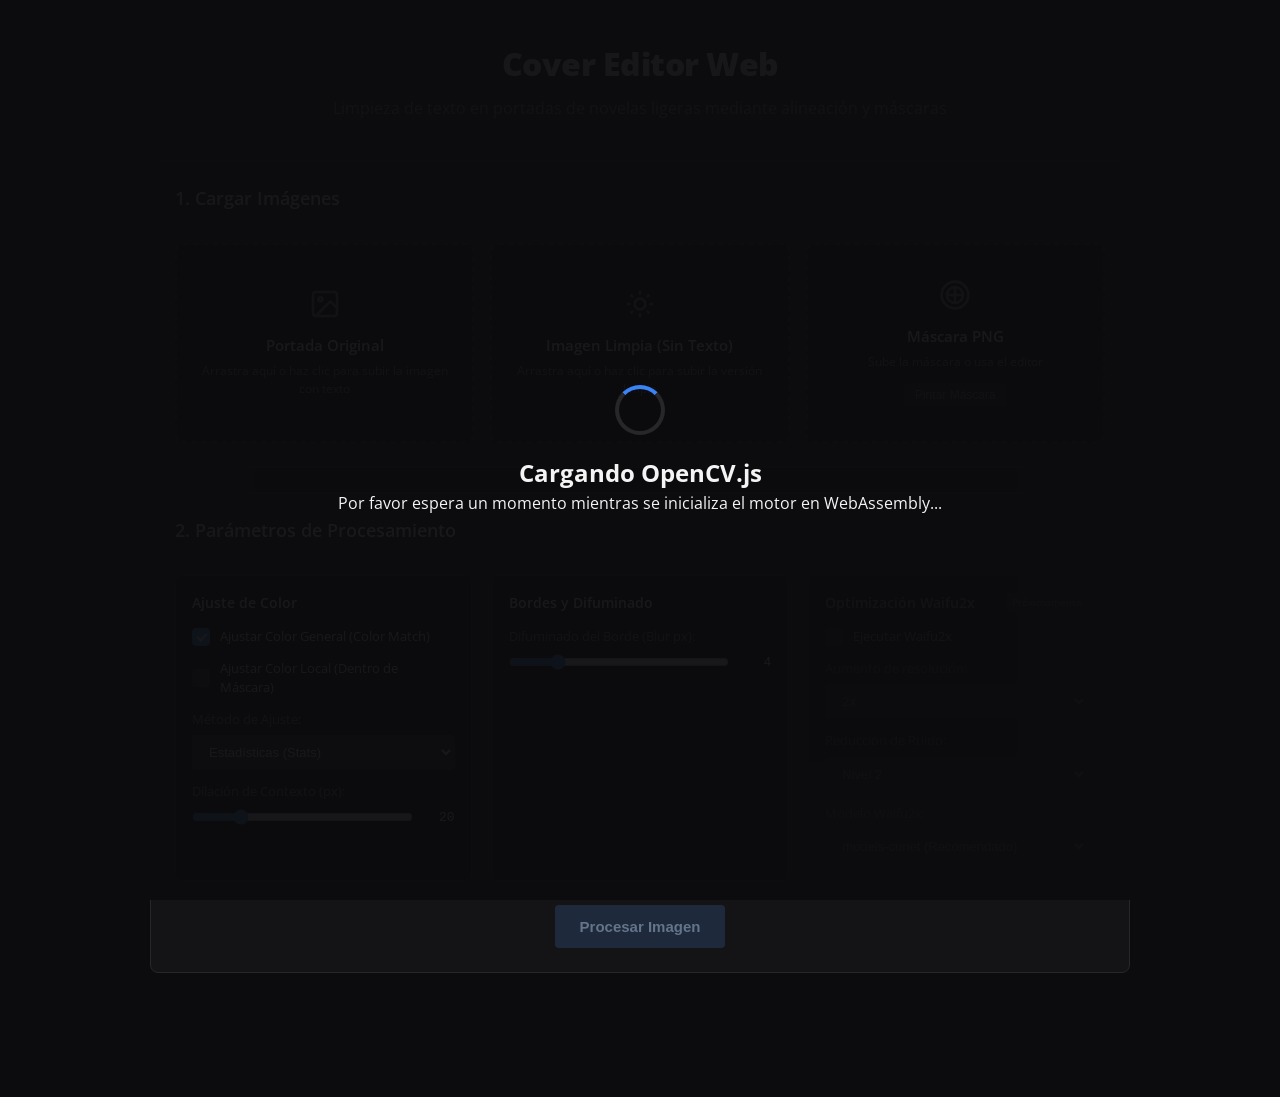
==== public/index.html @ e2304448 "Se mueven archivos de la web a /public y se actualizan ambas documentaciones aclarando cual se usa p" ====
<!doctype html>
<html lang="es">
  <head>
    <meta charset="UTF-8" />
    <meta name="viewport" content="width=device-width, initial-scale=1.0" />
    <title>Cover Editor - Limpiador de Portadas</title>
    <link rel="preconnect" href="https://fonts.googleapis.com" />
    <link rel="preconnect" href="https://fonts.gstatic.com" crossorigin />
    <link
      href="https://fonts.googleapis.com/css2?family=Open+Sans:wght@300;400;500;600;700;800&display=swap"
      rel="stylesheet"
    />
    <link rel="stylesheet" href="style.css" />
  </head>
  <body>
    <!-- Pantalla de Carga de OpenCV.js -->
    <div id="loading-overlay" class="overlay">
      <div class="loader-content">
        <div class="spinner"></div>
        <h2>Cargando OpenCV.js</h2>
        <p>
          Por favor espera un momento mientras se inicializa el motor en
          WebAssembly...
        </p>
      </div>
    </div>

    <!-- Contenedor Principal -->
    <div class="main-container">
      <header>
        <h1>Cover Editor Web</h1>
        <p class="subtitle">
          Limpieza de texto en portadas de novelas ligeras mediante alineación y
          máscaras
        </p>
      </header>

      <!-- Sección de Entrada: Archivos -->
      <section class="section card">
        <h2 class="section-title">1. Cargar Imágenes</h2>
        <div class="dropzones-container">
          <!-- Dropzone Cover Original -->
          <div class="dropzone" id="dz-cover">
            <input
              type="file"
              id="input-cover"
              accept="image/*"
              class="file-input"
            />
            <div class="dz-message">
              <span class="icon">
                <svg class="svg-icon">
                  <use href="/icons.svg#icon-cover"></use>
                </svg>
              </span>
              <h3>Portada Original</h3>
              <p>Arrastra aquí o haz clic para subir la imagen con texto</p>
            </div>
            <div class="dz-preview" id="preview-cover"></div>
            <button
              type="button"
              class="btn-remove-file"
              title="Eliminar imagen"
              style="display: none"
            >
              <svg class="svg-icon-sm">
                <use href="/icons.svg#icon-trash"></use>
              </svg>
            </button>
          </div>

          <!-- Dropzone Imagen Limpia -->
          <div class="dropzone" id="dz-clean">
            <input
              type="file"
              id="input-clean"
              accept="image/*"
              class="file-input"
            />
            <div class="dz-message">
              <span class="icon">
                <svg class="svg-icon">
                  <use href="/icons.svg#icon-clean"></use>
                </svg>
              </span>
              <h3>Imagen Limpia (Sin Texto)</h3>
              <p>Arrastra aquí o haz clic para subir la versión limpia</p>
            </div>
            <div class="dz-preview" id="preview-clean"></div>
            <button
              type="button"
              class="btn-remove-file"
              title="Eliminar imagen"
              style="display: none"
            >
              <svg class="svg-icon-sm">
                <use href="/icons.svg#icon-trash"></use>
              </svg>
            </button>
          </div>

          <!-- Dropzone Máscara -->
          <div class="dropzone" id="dz-mask">
            <input
              type="file"
              id="input-mask"
              accept="image/*"
              class="file-input"
            />
            <div class="dz-message">
              <span class="icon">
                <svg class="svg-icon">
                  <use href="/icons.svg#icon-mask"></use>
                </svg>
              </span>
              <h3>Máscara PNG</h3>
              <p>Sube la máscara o usa el editor</p>
              <button
                type="button"
                id="btn-paint-mask"
                class="btn btn-secondary btn-sm"
                disabled
              >
                Pintar Máscara
              </button>
            </div>
            <div class="dz-preview" id="preview-mask"></div>
            <button
              type="button"
              class="btn-edit-mask"
              id="btn-edit-mask"
              title="Editar máscara"
              style="display: none"
            >
              <svg class="svg-icon-sm">
                <use href="/icons.svg#icon-brush"></use>
              </svg>
            </button>
            <button
              type="button"
              class="btn-remove-file"
              title="Eliminar máscara"
              style="display: none"
            >
              <svg class="svg-icon-sm">
                <use href="/icons.svg#icon-trash"></use>
              </svg>
            </button>
          </div>
        </div>
      </section>

      <!-- Sección de Parámetros -->
      <section class="section card">
        <h2 class="section-title">2. Parámetros de Procesamiento</h2>
        <div class="parameters-grid">
          <!-- Ajuste de Color -->
          <div class="param-group">
            <h3>Ajuste de Color</h3>
            <div class="control-row">
              <label class="checkbox-container">
                <input type="checkbox" id="param-color-match" checked />
                <span class="checkmark"></span>
                Ajustar Color General (Color Match)
              </label>
            </div>
            <div class="control-row">
              <label class="checkbox-container">
                <input type="checkbox" id="param-color-local" />
                <span class="checkmark"></span>
                Ajustar Color Local (Dentro de Máscara)
              </label>
            </div>
            <div class="control-row">
              <label for="param-method">Método de Ajuste:</label>
              <select id="param-method">
                <option value="stats" selected>Estadísticas (Stats)</option>
                <option value="reinhard">Reinhard (Espacio Lab)</option>
                <option value="lut">LUT (Histogram Matching)</option>
              </select>
            </div>
            <div class="control-row">
              <label for="param-dilate">Dilación de Contexto (px):</label>
              <div class="slider-val-container">
                <input
                  type="range"
                  id="param-dilate"
                  min="0"
                  max="100"
                  value="20"
                />
                <span class="slider-value" id="val-dilate">20</span>
              </div>
            </div>
          </div>

          <!-- Fusión y Difuminado -->
          <div class="param-group">
            <h3>Bordes y Difuminado</h3>
            <div class="control-row">
              <label for="param-blur">Difuminado del Borde (Blur px):</label>
              <div class="slider-val-container">
                <input
                  type="range"
                  id="param-blur"
                  min="0"
                  max="20"
                  step="0.5"
                  value="4"
                />
                <span class="slider-value" id="val-blur">4</span>
              </div>
            </div>
          </div>

          <!-- Waifu2x (Deshabilitado) -->
          <div class="param-group disabled-group">
            <div class="group-header">
              <h3>Optimización Waifu2x</h3>
              <span class="badge">Próximamente</span>
            </div>
            <div class="control-row">
              <label class="checkbox-container disabled">
                <input type="checkbox" id="param-waifu2x" disabled />
                <span class="checkmark"></span>
                Ejecutar Waifu2x
              </label>
            </div>
            <div class="control-row">
              <label for="param-waifu2x-scale" class="disabled"
                >Aumento de resolución:</label
              >
              <select id="param-waifu2x-scale" disabled>
                <option value="none">Ninguno</option>
                <option value="2x" selected>2x</option>
                <option value="4x">4x</option>
              </select>
            </div>
            <div class="control-row">
              <label for="param-waifu2x-noise" class="disabled"
                >Reducción de Ruido:</label
              >
              <select id="param-waifu2x-noise" disabled>
                <option value="none">Ninguno</option>
                <option value="1">Nivel 1</option>
                <option value="2" selected>Nivel 2</option>
                <option value="3">Nivel 3</option>
              </select>
            </div>
            <div class="control-row">
              <label for="param-waifu2x-model" class="disabled"
                >Modelo Waifu2x:</label
              >
              <select id="param-waifu2x-model" disabled>
                <option value="cunet" selected>
                  models-cunet (Recomendado)
                </option>
                <option value="upconv">models-upconv_7_anime</option>
              </select>
            </div>
          </div>
        </div>

        <!-- Consola de Progreso / Mensajes -->
        <div
          id="console-output"
          class="console-box"
          style="display: none"
        ></div>

        <!-- Botón Procesar -->
        <div class="action-container">
          <button
            type="button"
            id="btn-process"
            class="btn btn-primary btn-large"
            disabled
          >
            Procesar Imagen
          </button>
        </div>
      </section>

      <!-- Sección del Resultado -->
      <section class="section card" id="section-result" style="display: none">
        <h2 class="section-title">3. Comparación y Descarga</h2>

        <div class="result-actions">
          <button
            type="button"
            id="btn-reset-view"
            class="btn btn-secondary btn-sm"
          >
            <svg class="svg-icon-sm" style="margin-right: 4px">
              <use href="/icons.svg#icon-reset"></use>
            </svg>
            Restablecer Vista
          </button>
          <a
            id="btn-download"
            class="btn btn-success"
            download="portada_limpia.jpg"
          >
            <svg class="svg-icon-sm" style="margin-right: 6px">
              <use href="/icons.svg#icon-download"></use>
            </svg>
            Descargar Resultado
          </a>
        </div>

        <div class="viewer-instructions">
          <span
            ><svg
              class="svg-icon-sm"
              style="margin-right: 4px; vertical-align: middle"
            >
              <use href="/icons.svg#icon-info"></use>
            </svg>
            Usa la rueda del mouse para hacer <strong>Zoom</strong> y arrastra
            con el clic izquierdo para mover la imagen. Arrastra la barra
            central para comparar.</span
          >
        </div>

        <!-- Contenedor del visor deslizante con zoom -->
        <div class="compare-viewer-outer">
          <div class="compare-viewer" id="compare-viewer">
            <div class="viewer-pan-zoom" id="viewer-pan-zoom">
              <!-- Imagen Original (Base) -->
              <img id="img-result-before" src="" alt="Original" />
              <!-- Imagen Limpia (Capa Superior Deslizable) -->
              <img id="img-result-after" src="" alt="Resultado" />
            </div>
            <!-- Barra de deslizamiento central (Estática) -->
            <div class="compare-handle" id="compare-handle">
              <div class="handle-line"></div>
              <div class="handle-button">↔</div>
            </div>
          </div>
        </div>
      </section>
    </div>

    <!-- MODAL: Editor de Máscara -->
    <div id="mask-modal" class="modal">
      <div class="modal-content">
        <div class="modal-header">
          <h2>Dibujar Máscara de Limpieza</h2>
          <span class="close-modal" id="modal-close">&times;</span>
        </div>
        <div class="modal-body">
          <p class="modal-tip">
            Pinta con color blanco sólido sobre las letras o áreas que deseas
            eliminar. El resto del arte original se conservará intacto.
          </p>

          <!-- Controles del editor -->
          <div class="editor-controls">
            <div class="control-row tools-row">
              <button
                type="button"
                id="editor-tool-brush"
                class="btn btn-primary btn-sm active"
              >
                <svg class="svg-icon-sm" style="margin-right: 4px">
                  <use href="/icons.svg#icon-brush"></use>
                </svg>
                Pincel
              </button>
              <button
                type="button"
                id="editor-tool-eraser"
                class="btn btn-secondary btn-sm"
              >
                <svg class="svg-icon-sm" style="margin-right: 4px">
                  <use href="/icons.svg#icon-eraser"></use>
                </svg>
                Borrador
              </button>
              <button
                type="button"
                id="editor-tool-pan"
                class="btn btn-secondary btn-sm"
              >
                <svg class="svg-icon-sm" style="margin-right: 4px">
                  <use href="/icons.svg#icon-pan"></use>
                </svg>
                Mover
              </button>
              <button
                type="button"
                id="editor-clear"
                class="btn btn-danger btn-sm"
              >
                <svg class="svg-icon-sm" style="margin-right: 4px">
                  <use href="/icons.svg#icon-trash"></use>
                </svg>
                Limpiar Todo
              </button>
            </div>

            <div class="control-row settings-row">
              <div class="slider-group">
                <label for="editor-brush-size">Tamaño: </label>
                <input
                  type="range"
                  id="editor-brush-size"
                  min="2"
                  max="100"
                  value="20"
                />
                <span id="editor-val-brush-size">20</span
                ><span class="unit">px</span>
                <div class="brush-preview-container">
                  <div class="brush-preview-circle" id="brush-preview"></div>
                </div>
              </div>

              <div class="slider-group">
                <label for="editor-opacity">Opacidad: </label>
                <input
                  type="range"
                  id="editor-opacity"
                  min="0.1"
                  max="1.0"
                  step="0.1"
                  value="0.7"
                />
                <span id="editor-val-opacity">0.7</span>
              </div>
            </div>
          </div>

          <!-- Canvas del editor -->
          <div class="editor-canvas-container">
            <div class="canvas-wrapper">
              <!-- Canvas base que dibuja la imagen de fondo original -->
              <canvas id="editor-bg-canvas"></canvas>
              <!-- Canvas superior donde se pinta la máscara -->
              <canvas id="editor-paint-canvas"></canvas>
            </div>
          </div>
        </div>
        <div class="modal-footer">
          <button type="button" id="editor-cancel" class="btn btn-secondary">
            Cancelar
          </button>
          <button type="button" id="editor-save" class="btn btn-success">
            Guardar Máscara
          </button>
        </div>
      </div>
    </div>

    <!-- MODAL: Confirmación Personalizada -->
    <div id="confirm-modal" class="modal">
      <div class="modal-content confirm-modal-content">
        <div class="modal-header">
          <h2>¿Confirmar Acción?</h2>
        </div>
        <div class="modal-body" style="align-items: flex-start">
          <p id="confirm-modal-text">
            ¿Seguro que deseas borrar toda la máscara pintada?
          </p>
        </div>
        <div class="modal-footer">
          <button type="button" id="confirm-cancel" class="btn btn-secondary">
            Cancelar
          </button>
          <button type="button" id="confirm-accept" class="btn btn-danger">
            Borrar Todo
          </button>
        </div>
      </div>
    </div>

    <!-- OpenCV.js asíncrono -->
    <script
      async
      src="https://docs.opencv.org/4.x/opencv.js"
      onload="onOpenCvReady()"
      onerror="onOpenCvError()"
    ></script>
    <script src="app.js"></script>
  </body>
</html>
---- public/style.css ----
:root {
  --bg-color: #0c0c0e;
  --bg-darker: #09090b;
  --bg-hover: #121214;
  --card-bg: #141417;
  --border-color: #27272a;
  --text-color: #f4f4f5;
  --text-muted: #8b8b93;
  --primary-color: #3b82f6;
  --primary-hover: #2563eb;
  --secondary-color: #27272a;
  --secondary-hover: #3f3f46;
  --success-color: #15803d;
  --success-hover: #166534;
  --danger-color: #b91c1c;
  --danger-hover: #991b1b;

  --white: #ffffff;
  --black: #000000;
  --disabled-bg: #1e293b;
  --disabled-text: #64748b;
  --console-color: #10b981;
  --primary-light: rgba(59, 130, 246, 0.05);
}

* {
  box-sizing: border-box;
  margin: 0;
  padding: 0;
}

body {
  background-color: var(--bg-color);
  color: var(--text-color);
  font-family: "Open Sans", sans-serif;
  line-height: 1.5;
  padding-bottom: 60px;
}

/* Contenedor Principal (Centrado en PC, sin media queries ni clamp) */
.main-container {
  width: 1000px;
  margin: 0 auto;
  padding: 40px 10px;
}

header {
  text-align: center;
  margin-bottom: 40px;
}

header h1 {
  font-size: 32px;
  font-weight: 800;
  letter-spacing: -0.5px;
  margin-bottom: 8px;
}

.subtitle {
  color: var(--text-muted);
  font-size: 16px;
}

/* Tarjetas y Secciones */
.card {
  background-color: var(--card-bg);
  border: 1px solid var(--border-color);
  border-radius: 8px;
  padding: 24px;
  margin-bottom: 24px;
}

.section-title {
  font-size: 18px;
  font-weight: 600;
  margin-bottom: 20px;
  border-bottom: 1px solid var(--border-color);
  padding-bottom: 10px;
}

/* Dropzones de carga */
.dropzones-container {
  display: flex;
  gap: 16px;
}

.dropzone {
  flex: 1;
  height: 200px;
  border: 2px dashed var(--border-color);
  border-radius: 8px;
  position: relative;
  cursor: pointer;
  display: flex;
  flex-direction: column;
  align-items: center;
  justify-content: center;
  transition:
    border-color 0.2s,
    background-color 0.2s;
  background-color: var(--bg-darker);
  overflow: hidden;
}

.dropzone:hover {
  border-color: var(--primary-color);
  background-color: var(--bg-hover);
}

.dropzone.dragover {
  border-color: var(--primary-color);
  background-color: var(--primary-light);
}

.file-input {
  display: none;
}

.btn-remove-file {
  position: absolute;
  top: 8px;
  right: 8px;
  z-index: 10;
  background-color: var(--danger-color);
  border: none;
  border-radius: 4px;
  width: 28px;
  height: 28px;
  display: flex;
  align-items: center;
  justify-content: center;
  cursor: pointer;
  color: var(--white);
  transition:
    background-color 0.2s,
    transform 0.1s;
  box-shadow: 0 2px 6px rgba(0, 0, 0, 0.5);
}

.btn-remove-file:hover {
  background-color: var(--danger-hover);
  transform: scale(1.05);
}

.btn-remove-file:active {
  transform: scale(0.95);
}

.btn-edit-mask {
  position: absolute;
  top: 8px;
  right: 44px;
  z-index: 10;
  background-color: var(--primary-color);
  border: none;
  border-radius: 4px;
  width: 28px;
  height: 28px;
  display: flex;
  align-items: center;
  justify-content: center;
  cursor: pointer;
  color: var(--white);
  transition:
    background-color 0.2s,
    transform 0.1s;
  box-shadow: 0 2px 6px rgba(0, 0, 0, 0.5);
}

.btn-edit-mask:hover {
  background-color: var(--primary-hover);
  transform: scale(1.05);
}

.btn-edit-mask:active {
  transform: scale(0.95);
}

.svg-icon {
  width: 32px;
  height: 32px;
  display: inline-block;
  stroke: currentColor;
  fill: none;
}

.svg-icon-sm {
  width: 14px;
  height: 14px;
  display: inline-block;
  stroke: currentColor;
  fill: none;
  vertical-align: middle;
}

.dz-message {
  text-align: center;
  padding: 20px;
  pointer-events: none;
  z-index: 1;
}

.dz-message .icon {
  display: block;
  margin-bottom: 8px;
  color: var(--text-muted);
}

.dz-message h3 {
  font-size: 15px;
  font-weight: 600;
  margin-bottom: 6px;
}

.dz-message p {
  font-size: 12px;
  color: var(--text-muted);
}

.dz-message button {
  pointer-events: auto;
  margin-top: 12px;
}

.dz-preview {
  position: absolute;
  top: 0;
  left: 0;
  width: 100%;
  height: 100%;
  display: none;
  background-color: var(--black);
  z-index: 3;
}

.dz-preview img {
  width: 100%;
  height: 100%;
  object-fit: contain;
}

/* Parámetros */
.parameters-grid {
  display: flex;
  gap: 20px;
}

.param-group {
  flex: 1;
  border: 1px solid var(--border-color);
  border-radius: 6px;
  padding: 16px;
  background-color: var(--bg-darker);
}

.param-group h3 {
  font-size: 14px;
  font-weight: 600;
  margin-bottom: 14px;
  color: var(--text-color);
}

.param-group.disabled-group {
  opacity: 0.5;
}

.group-header {
  display: flex;
  justify-content: space-between;
  align-items: center;
  margin-bottom: 14px;
}

.group-header h3 {
  margin-bottom: 0;
}

.badge {
  background-color: var(--secondary-color);
  color: var(--text-muted);
  font-size: 10px;
  padding: 2px 6px;
  border-radius: 4px;
  font-weight: 500;
}

.control-row {
  margin-bottom: 12px;
}

.control-row:last-child {
  margin-bottom: 0;
}

.control-row label {
  display: block;
  font-size: 13px;
  margin-bottom: 6px;
  color: var(--text-muted);
}

.control-row label.disabled {
  cursor: not-allowed;
}

.control-row select,
.control-row input[type="text"] {
  width: 100%;
  background-color: var(--secondary-color);
  border: 1px solid var(--border-color);
  color: var(--text-color);
  padding: 8px 12px;
  border-radius: 4px;
  font-size: 13px;
  outline: none;
}

.control-row select:focus,
.control-row input[type="text"]:focus {
  border-color: var(--primary-color);
}

.slider-val-container {
  display: flex;
  align-items: center;
  gap: 12px;
}

.slider-val-container input[type="range"] {
  flex: 1;
  accent-color: var(--primary-color);
}

.slider-value {
  font-family: monospace;
  font-size: 13px;
  width: 30px;
  text-align: right;
}

/* Checkbox Personalizado */
.checkbox-container {
  display: flex;
  align-items: center;
  position: relative;
  padding-left: 28px;
  cursor: pointer;
  font-size: 13px;
  user-select: none;
  color: var(--text-color) !important;
}

.checkbox-container input {
  position: absolute;
  opacity: 0;
  cursor: pointer;
  height: 0;
  width: 0;
}

.checkmark {
  position: absolute;
  top: 50%;
  transform: translateY(-50%);
  left: 0;
  height: 18px;
  width: 18px;
  background-color: var(--secondary-color);
  border: 1px solid var(--border-color);
  border-radius: 4px;
}

.checkbox-container:hover input ~ .checkmark {
  background-color: var(--secondary-hover);
}

.checkbox-container input:checked ~ .checkmark {
  background-color: var(--primary-color);
  border-color: var(--primary-color);
}

.checkmark:after {
  content: "";
  position: absolute;
  display: none;
}

.checkbox-container input:checked ~ .checkmark:after {
  display: block;
}

.checkbox-container .checkmark:after {
  left: 6px;
  top: 2px;
  width: 4px;
  height: 8px;
  border: solid var(--white);
  border-width: 0 2px 2px 0;
  transform: rotate(45deg);
}

.checkbox-container.disabled {
  cursor: not-allowed;
}

/* Botones */
.btn {
  display: inline-flex;
  align-items: center;
  justify-content: center;
  padding: 8px 16px;
  font-size: 13px;
  font-weight: 500;
  border-radius: 4px;
  border: 1px solid transparent;
  cursor: pointer;
  text-decoration: none;
  transition: background-color 0.2s;
}

.btn-sm {
  padding: 4px 10px;
  font-size: 12px;
}

.btn-large {
  padding: 12px 24px;
  font-size: 15px;
  font-weight: 600;
}

.btn-primary {
  background-color: var(--primary-color);
  color: var(--white);
}

.btn-primary:hover:not(:disabled) {
  background-color: var(--primary-hover);
}

.btn-primary:disabled {
  background-color: var(--disabled-bg);
  color: var(--disabled-text);
  cursor: not-allowed;
}

.btn-secondary {
  background-color: var(--secondary-color);
  color: var(--text-color);
  border-color: var(--border-color);
}

.btn-secondary:hover:not(:disabled) {
  background-color: var(--secondary-hover);
}

.btn-secondary:disabled {
  opacity: 0.5;
  cursor: not-allowed;
}

.btn-success {
  background-color: var(--success-color);
  color: var(--white);
}

.btn-success:hover {
  background-color: var(--success-hover);
}

.btn-danger {
  background-color: var(--danger-color);
  color: var(--white);
}

.btn-danger:hover {
  background-color: var(--danger-hover);
}

.action-container {
  text-align: center;
  margin-top: 24px;
}

/* Consola */
.console-box {
  margin-top: 20px;
  background-color: var(--bg-darker);
  border: 1px solid var(--border-color);
  border-radius: 6px;
  padding: 12px;
  font-family: monospace;
  font-size: 12px;
  color: var(--console-color);
  max-height: 150px;
  overflow-y: auto;
  white-space: pre-wrap;
  text-align: left;
}

/* Pantalla de carga y Modales */
.overlay {
  position: fixed;
  top: 0;
  left: 0;
  width: 100vw;
  height: 100vh;
  background-color: rgba(12, 12, 14, 0.95);
  z-index: 1000;
  display: flex;
  align-items: center;
  justify-content: center;
}

.loader-content {
  text-align: center;
}

.spinner {
  width: 50px;
  height: 50px;
  border: 4px solid var(--border-color);
  border-top: 4px solid var(--primary-color);
  border-radius: 50%;
  animation: spin 1s linear infinite;
  margin: 0 auto 20px auto;
}

@keyframes spin {
  0% {
    transform: rotate(0deg);
  }
  100% {
    transform: rotate(360deg);
  }
}

/* Modal del editor */
.modal {
  display: none;
  position: fixed;
  top: 0;
  left: 0;
  width: 100vw;
  height: 100vh;
  background-color: rgba(12, 12, 14, 0.9);
  z-index: 100;
  align-items: center;
  justify-content: center;
}

.modal-content {
  background-color: var(--card-bg);
  border: 1px solid var(--border-color);
  border-radius: 8px;
  width: 900px;
  max-height: 90vh;
  display: flex;
  flex-direction: column;
  box-shadow: 0 20px 25px -5px rgba(0, 0, 0, 0.5);
}

.confirm-modal-content {
  width: 450px;
  max-width: 90%;
  animation: confirmFadeIn 0.2s ease-out;
}

@keyframes confirmFadeIn {
  from {
    opacity: 0;
    transform: scale(0.95);
  }
  to {
    opacity: 1;
    transform: scale(1);
  }
}

.modal-header {
  padding: 16px 24px;
  border-bottom: 1px solid var(--border-color);
  display: flex;
  justify-content: space-between;
  align-items: center;
}

.modal-header h2 {
  font-size: 18px;
  font-weight: 600;
}

.close-modal {
  font-size: 24px;
  color: var(--text-muted);
  cursor: pointer;
}

.close-modal:hover {
  color: var(--text-color);
}

.modal-body {
  padding: 20px;
  overflow-y: auto;
  display: flex;
  flex-direction: column;
  gap: 16px;
  align-items: center;
}

.modal-tip {
  font-size: 13px;
  color: var(--text-muted);
  align-self: flex-start;
}

.editor-controls {
  display: flex;
  flex-direction: column;
  gap: 12px;
  width: 100%;
  background-color: var(--bg-darker);
  padding: 16px;
  border-radius: 6px;
  border: 1px solid var(--border-color);
}

.editor-controls .control-row {
  display: flex;
  align-items: center;
  gap: 12px;
  margin-bottom: 0;
  width: 100%;
}

.editor-controls .tools-row {
  justify-content: flex-start;
}

.editor-controls #editor-clear {
  margin-left: auto;
}

.editor-controls .settings-row {
  justify-content: flex-start;
  gap: 32px;
}

.slider-group {
  display: flex;
  align-items: center;
  gap: 8px;
}

.slider-group label {
  font-size: 13px;
  color: var(--text-muted);
  margin-bottom: 0 !important;
}

.slider-group input[type="range"] {
  width: 140px;
  accent-color: var(--primary-color);
}

#editor-val-opacity,
#editor-val-brush-size {
  display: inline-block;
  font-family: monospace;
  font-size: 13px;
  text-align: right;
  color: var(--text-color);
}

#editor-val-opacity {
  width: 24px;
}

#editor-val-brush-size {
  width: 28px;
}

.slider-group .unit {
  font-size: 12px;
  color: var(--text-muted);
}

.btn-sm.active {
  background-color: var(--primary-color);
  color: var(--white);
  border-color: var(--primary-color);
}

.brush-preview-container {
  width: 50px;
  height: 50px;
  display: flex;
  align-items: center;
  justify-content: center;
  flex-shrink: 0;
  border: 1px solid var(--border-color);
  border-radius: 4px;
  background-color: var(--bg-darker);
}

.brush-preview-circle {
  border-radius: 50%;
  background-color: rgba(255, 255, 255, 0.45);
  border: 1px solid var(--white);
}

.editor-canvas-container {
  width: 100%;
  height: 450px;
  background-color: var(--black);
  border-radius: 6px;
  border: 1px solid var(--border-color);
  overflow: hidden;
  position: relative;
  cursor: crosshair;
}

.canvas-wrapper {
  position: absolute;
  top: 0;
  left: 0;
  transform-origin: 0 0;
}

.canvas-wrapper canvas {
  display: block;
}

#editor-bg-canvas {
  position: relative;
  z-index: 1;
}

#editor-paint-canvas {
  position: absolute;
  top: 0;
  left: 0;
  z-index: 2;
  opacity: 0.55; /* Hace que el trazo blanco pintado sea semitransparente sobre la original */
}

.modal-footer {
  padding: 16px 24px;
  border-top: 1px solid var(--border-color);
  display: flex;
  justify-content: flex-end;
  gap: 12px;
}

/* Visor Deslizante con Zoom */
.result-actions {
  display: flex;
  justify-content: space-between;
  align-items: center;
  margin-bottom: 12px;
}

.viewer-instructions {
  font-size: 12px;
  color: var(--text-muted);
  margin-bottom: 16px;
}

.compare-viewer-outer {
  width: 100%;
  background-color: var(--black);
  border-radius: 8px;
  border: 1px solid var(--border-color);
  overflow: hidden;
}

.compare-viewer {
  position: relative;
  width: 100%;
  height: 550px; /* Altura fija para el visor */
  overflow: hidden;
  cursor: grab;
}

.compare-viewer:active {
  cursor: grabbing;
}

.viewer-pan-zoom {
  position: absolute;
  width: 100%;
  height: 100%;
  transform-origin: 0 0;
}

#img-result-before {
  position: absolute;
  top: 0;
  left: 0;
  width: 100%;
  height: 100%;
  object-fit: contain;
  user-select: none;
  pointer-events: none;
}

#img-result-after {
  position: absolute;
  top: 0;
  left: 0;
  width: 100%;
  height: 100%;
  object-fit: contain;
  user-select: none;
  pointer-events: none;
  clip-path: inset(0 0 0 50%);
}

.compare-handle {
  position: absolute;
  top: 0;
  bottom: 0;
  left: 50%;
  width: 4px;
  background-color: var(--white);
  cursor: ew-resize;
  z-index: 10;
  transform: translateX(-50%);
  box-shadow: 0 0 10px rgba(0, 0, 0, 0.8);
}

.handle-line {
  width: 100%;
  height: 100%;
}

.handle-button {
  position: absolute;
  top: 50%;
  left: 50%;
  transform: translate(-50%, -50%);
  width: 40px;
  height: 40px;
  border-radius: 50%;
  background-color: var(--white);
  color: var(--bg-color);
  display: flex;
  align-items: center;
  justify-content: center;
  font-size: 18px;
  font-weight: bold;
  box-shadow: 0 4px 10px rgba(0, 0, 0, 0.4);
  user-select: none;
  pointer-events: none;
  transition: transform 0.1s;
}

#editor-brush-cursor {
  position: absolute;
  pointer-events: none;
  border: 1px dashed var(--white);
  border-radius: 50%;
  background-color: rgba(255, 255, 255, 0.25);
  box-shadow: 0 0 4px rgba(0, 0, 0, 0.5);
  z-index: 100;
  display: none;
  transform: translate(-50%, -50%);
}
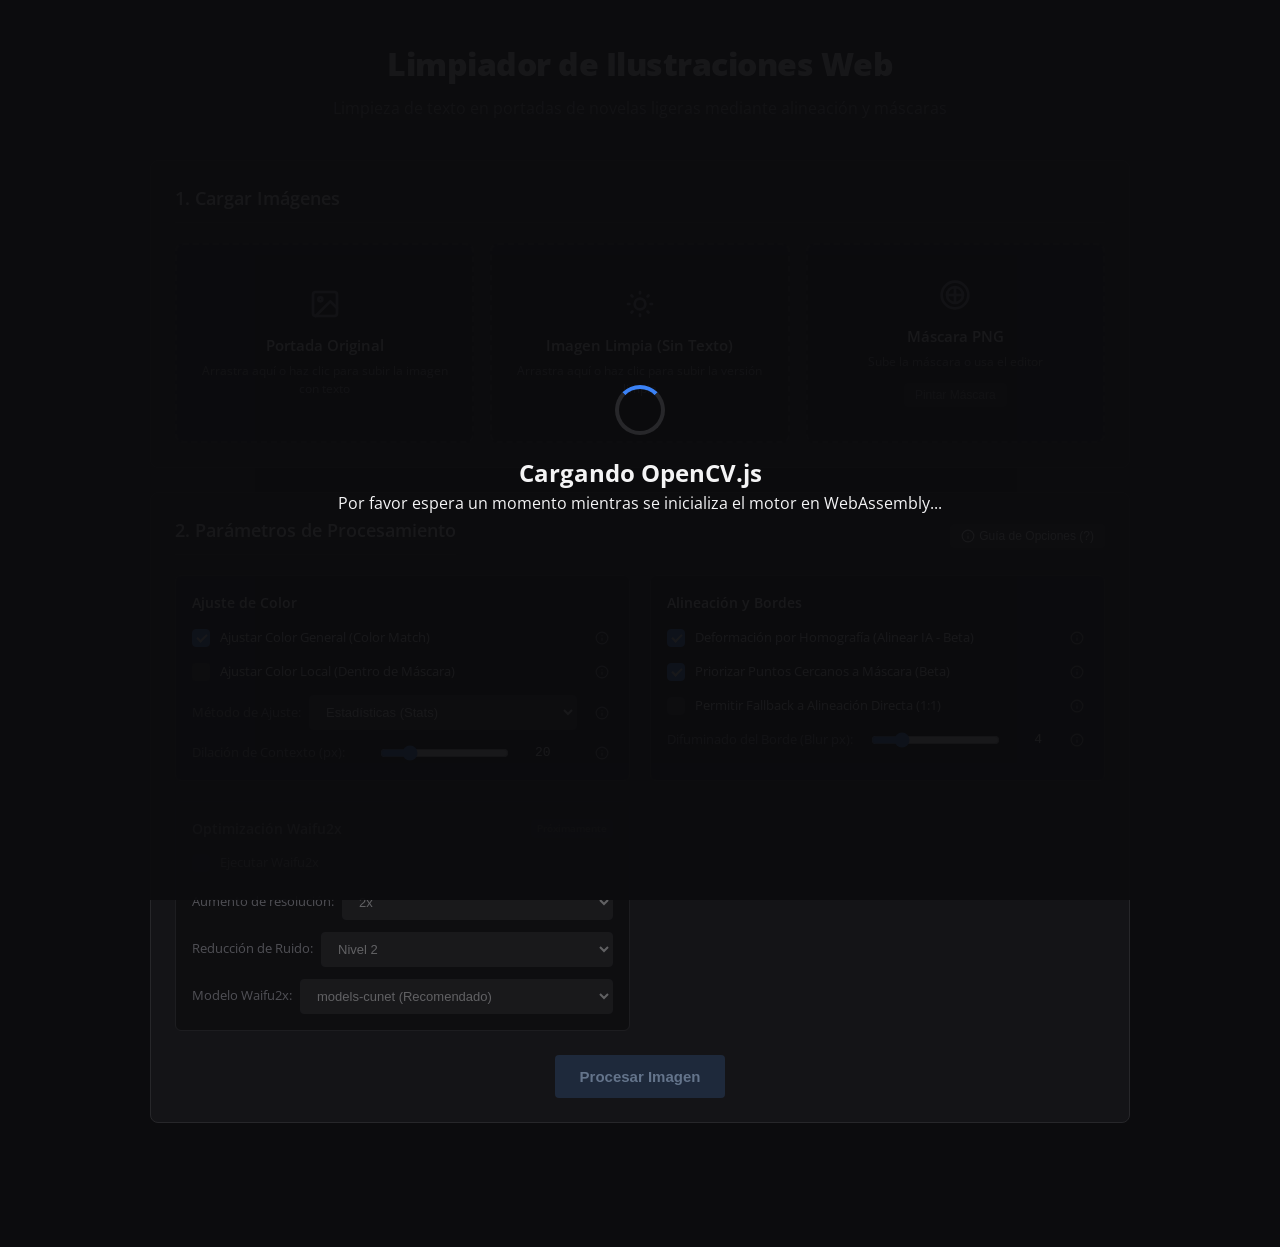
==== commit 2c052341: "Se agregan más opciones para Alineación y Bordes, se arreglaron varios errores, se ajustó diseño, se" ====
--- a/public/index.html
+++ b/public/index.html
@@ -3,7 +3,7 @@
   <head>
     <meta charset="UTF-8" />
     <meta name="viewport" content="width=device-width, initial-scale=1.0" />
-    <title>Cover Editor - Limpiador de Portadas</title>
+    <title>Limpiador de Ilustraciones</title>
     <link rel="preconnect" href="https://fonts.googleapis.com" />
     <link rel="preconnect" href="https://fonts.gstatic.com" crossorigin />
     <link
@@ -11,6 +11,7 @@
       rel="stylesheet"
     />
     <link rel="stylesheet" href="style.css" />
+    <link rel="icon" href="favicon.ico" type="image/x-icon" />
   </head>
   <body>
     <!-- Pantalla de Carga de OpenCV.js -->
@@ -28,7 +29,7 @@
     <!-- Contenedor Principal -->
     <div class="main-container">
       <header>
-        <h1>Cover Editor Web</h1>
+        <h1>Limpiador de Ilustraciones Web</h1>
         <p class="subtitle">
           Limpieza de texto en portadas de novelas ligeras mediante alineación y
           máscaras
@@ -50,7 +51,7 @@
             <div class="dz-message">
               <span class="icon">
                 <svg class="svg-icon">
-                  <use href="/icons.svg#icon-cover"></use>
+                  <use href="icons.svg#icon-cover"></use>
                 </svg>
               </span>
               <h3>Portada Original</h3>
@@ -64,7 +65,7 @@
               style="display: none"
             >
               <svg class="svg-icon-sm">
-                <use href="/icons.svg#icon-trash"></use>
+                <use href="icons.svg#icon-trash"></use>
               </svg>
             </button>
           </div>
@@ -80,7 +81,7 @@
             <div class="dz-message">
               <span class="icon">
                 <svg class="svg-icon">
-                  <use href="/icons.svg#icon-clean"></use>
+                  <use href="icons.svg#icon-clean"></use>
                 </svg>
               </span>
               <h3>Imagen Limpia (Sin Texto)</h3>
@@ -94,7 +95,7 @@
               style="display: none"
             >
               <svg class="svg-icon-sm">
-                <use href="/icons.svg#icon-trash"></use>
+                <use href="icons.svg#icon-trash"></use>
               </svg>
             </button>
           </div>
@@ -110,7 +111,7 @@
             <div class="dz-message">
               <span class="icon">
                 <svg class="svg-icon">
-                  <use href="/icons.svg#icon-mask"></use>
+                  <use href="icons.svg#icon-mask"></use>
                 </svg>
               </span>
               <h3>Máscara PNG</h3>
@@ -133,7 +134,7 @@
               style="display: none"
             >
               <svg class="svg-icon-sm">
-                <use href="/icons.svg#icon-brush"></use>
+                <use href="icons.svg#icon-brush"></use>
               </svg>
             </button>
             <button
@@ -143,7 +144,7 @@
               style="display: none"
             >
               <svg class="svg-icon-sm">
-                <use href="/icons.svg#icon-trash"></use>
+                <use href="icons.svg#icon-trash"></use>
               </svg>
             </button>
           </div>
@@ -152,7 +153,19 @@
 
       <!-- Sección de Parámetros -->
       <section class="section card">
-        <h2 class="section-title">2. Parámetros de Procesamiento</h2>
+        <div class="section-title-row">
+          <h2 class="section-title">2. Parámetros de Procesamiento</h2>
+          <button
+            type="button"
+            id="btn-open-guide"
+            class="btn btn-secondary btn-sm"
+          >
+            <svg class="svg-icon-sm" style="margin-right: 4px">
+              <use href="icons.svg#icon-info"></use>
+            </svg>
+            Guía de Opciones (?)
+          </button>
+        </div>
         <div class="parameters-grid">
           <!-- Ajuste de Color -->
           <div class="param-group">
@@ -163,6 +176,16 @@
                 <span class="checkmark"></span>
                 Ajustar Color General (Color Match)
               </label>
+              <button
+                type="button"
+                class="btn-info-icon"
+                data-guide-target="guide-color-match"
+                title="Ver pros, contras y detalles"
+              >
+                <svg class="svg-icon-xs">
+                  <use href="icons.svg#icon-info"></use>
+                </svg>
+              </button>
             </div>
             <div class="control-row">
               <label class="checkbox-container">
@@ -170,6 +193,16 @@
                 <span class="checkmark"></span>
                 Ajustar Color Local (Dentro de Máscara)
               </label>
+              <button
+                type="button"
+                class="btn-info-icon"
+                data-guide-target="guide-color-local"
+                title="Ver pros, contras y detalles"
+              >
+                <svg class="svg-icon-xs">
+                  <use href="icons.svg#icon-info"></use>
+                </svg>
+              </button>
             </div>
             <div class="control-row">
               <label for="param-method">Método de Ajuste:</label>
@@ -178,6 +211,16 @@
                 <option value="reinhard">Reinhard (Espacio Lab)</option>
                 <option value="lut">LUT (Histogram Matching)</option>
               </select>
+              <button
+                type="button"
+                class="btn-info-icon"
+                data-guide-target="guide-method"
+                title="Ver pros, contras y detalles"
+              >
+                <svg class="svg-icon-xs">
+                  <use href="icons.svg#icon-info"></use>
+                </svg>
+              </button>
             </div>
             <div class="control-row">
               <label for="param-dilate">Dilación de Contexto (px):</label>
@@ -191,12 +234,73 @@
                 />
                 <span class="slider-value" id="val-dilate">20</span>
               </div>
-            </div>
-          </div>
-
-          <!-- Fusión y Difuminado -->
+              <button
+                type="button"
+                class="btn-info-icon"
+                data-guide-target="guide-dilate"
+                title="Ver pros, contras y detalles"
+              >
+                <svg class="svg-icon-xs">
+                  <use href="icons.svg#icon-info"></use>
+                </svg>
+              </button>
+            </div>
+          </div>
+
+          <!-- Fusión y Alineación -->
           <div class="param-group">
-            <h3>Bordes y Difuminado</h3>
+            <h3>Alineación y Bordes</h3>
+            <div class="control-row">
+              <label class="checkbox-container">
+                <input type="checkbox" id="param-homography" checked />
+                <span class="checkmark"></span>
+                Deformación por Homografía (Alinear IA - Beta)
+              </label>
+              <button
+                type="button"
+                class="btn-info-icon"
+                data-guide-target="guide-homography"
+                title="Ver pros, contras y detalles"
+              >
+                <svg class="svg-icon-xs">
+                  <use href="icons.svg#icon-info"></use>
+                </svg>
+              </button>
+            </div>
+            <div class="control-row">
+              <label class="checkbox-container">
+                <input type="checkbox" id="param-mask-priority" checked />
+                <span class="checkmark"></span>
+                Priorizar Puntos Cercanos a Máscara (Beta)
+              </label>
+              <button
+                type="button"
+                class="btn-info-icon"
+                data-guide-target="guide-mask-priority"
+                title="Ver pros, contras y detalles"
+              >
+                <svg class="svg-icon-xs">
+                  <use href="icons.svg#icon-info"></use>
+                </svg>
+              </button>
+            </div>
+            <div class="control-row">
+              <label class="checkbox-container">
+                <input type="checkbox" id="param-fallback-direct" />
+                <span class="checkmark"></span>
+                Permitir Fallback a Alineación Directa (1:1)
+              </label>
+              <button
+                type="button"
+                class="btn-info-icon"
+                data-guide-target="guide-fallback-direct"
+                title="Ver pros, contras y detalles"
+              >
+                <svg class="svg-icon-xs">
+                  <use href="icons.svg#icon-info"></use>
+                </svg>
+              </button>
+            </div>
             <div class="control-row">
               <label for="param-blur">Difuminado del Borde (Blur px):</label>
               <div class="slider-val-container">
@@ -210,6 +314,16 @@
                 />
                 <span class="slider-value" id="val-blur">4</span>
               </div>
+              <button
+                type="button"
+                class="btn-info-icon"
+                data-guide-target="guide-blur"
+                title="Ver pros, contras y detalles"
+              >
+                <svg class="svg-icon-xs">
+                  <use href="icons.svg#icon-info"></use>
+                </svg>
+              </button>
             </div>
           </div>
 
@@ -292,7 +406,7 @@
             class="btn btn-secondary btn-sm"
           >
             <svg class="svg-icon-sm" style="margin-right: 4px">
-              <use href="/icons.svg#icon-reset"></use>
+              <use href="icons.svg#icon-reset"></use>
             </svg>
             Restablecer Vista
           </button>
@@ -302,7 +416,7 @@
             download="portada_limpia.jpg"
           >
             <svg class="svg-icon-sm" style="margin-right: 6px">
-              <use href="/icons.svg#icon-download"></use>
+              <use href="icons.svg#icon-download"></use>
             </svg>
             Descargar Resultado
           </a>
@@ -314,7 +428,7 @@
               class="svg-icon-sm"
               style="margin-right: 4px; vertical-align: middle"
             >
-              <use href="/icons.svg#icon-info"></use>
+              <use href="icons.svg#icon-info"></use>
             </svg>
             Usa la rueda del mouse para hacer <strong>Zoom</strong> y arrastra
             con el clic izquierdo para mover la imagen. Arrastra la barra
@@ -363,7 +477,7 @@
                 class="btn btn-primary btn-sm active"
               >
                 <svg class="svg-icon-sm" style="margin-right: 4px">
-                  <use href="/icons.svg#icon-brush"></use>
+                  <use href="icons.svg#icon-brush"></use>
                 </svg>
                 Pincel
               </button>
@@ -373,7 +487,7 @@
                 class="btn btn-secondary btn-sm"
               >
                 <svg class="svg-icon-sm" style="margin-right: 4px">
-                  <use href="/icons.svg#icon-eraser"></use>
+                  <use href="icons.svg#icon-eraser"></use>
                 </svg>
                 Borrador
               </button>
@@ -383,7 +497,7 @@
                 class="btn btn-secondary btn-sm"
               >
                 <svg class="svg-icon-sm" style="margin-right: 4px">
-                  <use href="/icons.svg#icon-pan"></use>
+                  <use href="icons.svg#icon-pan"></use>
                 </svg>
                 Mover
               </button>
@@ -393,7 +507,7 @@
                 class="btn btn-danger btn-sm"
               >
                 <svg class="svg-icon-sm" style="margin-right: 4px">
-                  <use href="/icons.svg#icon-trash"></use>
+                  <use href="icons.svg#icon-trash"></use>
                 </svg>
                 Limpiar Todo
               </button>
@@ -474,6 +588,226 @@
       </div>
     </div>
 
+    <!-- MODAL: Guía de Parámetros -->
+    <div id="guide-modal" class="modal">
+      <div class="modal-content guide-modal-content">
+        <div class="modal-header">
+          <h2>Guía Completa de Opciones y Parámetros</h2>
+          <span class="close-modal" id="guide-modal-close">&times;</span>
+        </div>
+        <div class="modal-body guide-modal-body">
+          <p class="modal-tip">
+            Haz clic en los detalles para entender pros, contras y usos
+            recomendados de cada opción.
+          </p>
+
+          <div class="guide-cards-container">
+            <!-- Categoría 1: Ajustes de Color -->
+            <div class="guide-category">
+              <h3 class="guide-category-title">Ajuste y Corrección de Color</h3>
+
+              <!-- Card Unificada: Color Match General vs Local -->
+              <div class="guide-card" id="guide-color-match">
+                <div class="guide-card-header">
+                  <h3>Modos de Ajuste de Color (General vs. Local)</h3>
+                  <span class="badge badge-recommended">Seleccionar uno</span>
+                </div>
+                <p class="guide-desc">
+                  Determina el área de referencia donde se analiza y corrige el
+                  color. Son opciones complementarias y mutuamente exclusivas.
+                </p>
+
+                <div class="guide-subgroup-container">
+                  <div class="guide-subcard" id="guide-color-match-sub">
+                    <div class="guide-subcard-title">
+                      <strong>1. Ajuste General (Color Match)</strong>
+                      <span class="badge badge-recommended">Por defecto</span>
+                    </div>
+                    <p class="guide-desc">
+                      Iguala la media y desviación estándar de color de toda la
+                      imagen limpia para coincidir con la portada original.
+                    </p>
+                    <div class="guide-tags">
+                      <div class="tag tag-pro">
+                        <strong>Pros:</strong> Corrige diferencias globales de
+                        brillo o tonalidad (más fría/cálida) causadas por la IA.
+                      </div>
+                      <div class="tag tag-con">
+                        <strong>Contras:</strong> En ilustraciones con fondos
+                        muy heterogéneos, puede alterar tonos fuera del texto.
+                      </div>
+                    </div>
+                  </div>
+
+                  <div class="guide-subcard-divider"></div>
+
+                  <div class="guide-subcard" id="guide-color-local">
+                    <div class="guide-subcard-title">
+                      <strong>2. Ajuste Local (Dentro de Máscara)</strong>
+                    </div>
+                    <p class="guide-desc">
+                      Toma como referencia los píxeles del anillo adyacente al
+                      texto y aplica la corrección exclusivamente dentro de la
+                      máscara.
+                    </p>
+                    <div class="guide-tags">
+                      <div class="tag tag-pro">
+                        <strong>Pros:</strong> Preserva el 100% del arte
+                        original fuera del texto y fusiona el parche sobre el
+                        fondo inmediato.
+                      </div>
+                      <div class="tag tag-con">
+                        <strong>Contras:</strong> Requiere que el contorno del
+                        texto tenga píxeles sanos suficientes de muestra.
+                      </div>
+                    </div>
+                  </div>
+                </div>
+              </div>
+
+              <!-- Card: Métodos de Ajuste -->
+              <div class="guide-card" id="guide-method">
+                <div class="guide-card-header">
+                  <h3>Método de Ajuste de Color (Stats, Reinhard, LUT)</h3>
+                </div>
+                <ul class="guide-list">
+                  <li>
+                    <strong>Estadísticas (Stats - RGB):</strong> Ajuste lineal
+                    rápido canal por canal. (Rápido, ideal para diferencias
+                    levemente uniformes).
+                  </li>
+                  <li>
+                    <strong>Reinhard (Espacio Lab):</strong> Ajuste en espacio
+                    perceptual Lab. (Separa brillo y color, evita quemar pieles
+                    o degradados).
+                  </li>
+                  <li>
+                    <strong>LUT (Histogram Matching):</strong> Igualación no
+                    lineal de la curva de histogramas. (Ideal cuando la IA
+                    alteró contraste o curvas de sombra).
+                  </li>
+                </ul>
+              </div>
+
+              <!-- Card: Dilación de Contexto -->
+              <div class="guide-card" id="guide-dilate">
+                <div class="guide-card-header">
+                  <h3>Dilación de Contexto (px)</h3>
+                </div>
+                <p class="guide-desc">
+                  Ancho en píxeles del anillo exterior alrededor del texto usado
+                  como muestra de referencia (Default: <code>20px</code>).
+                </p>
+                <div class="guide-tags">
+                  <div class="tag tag-pro">
+                    <strong>Recomendación:</strong> Aumentar (30-50px) para
+                    degradados amplios; reducir si hay otros dibujos pegados al
+                    texto.
+                  </div>
+                </div>
+              </div>
+            </div>
+
+            <!-- Categoría 2: Alineación y Geometría -->
+            <div class="guide-category">
+              <h3 class="guide-category-title">
+                Alineación y Geometría por Homografía (IA)
+              </h3>
+
+              <!-- Card: Deformación por Homografía -->
+              <div class="guide-card" id="guide-homography">
+                <div class="guide-card-header">
+                  <h3>Deformación por Homografía (Alinear IA - Beta)</h3>
+                  <span class="badge badge-recommended"
+                    >Recomendado para IA</span
+                  >
+                </div>
+                <p class="guide-desc">
+                  Aplica una transformación proyectiva de perspectiva 3x3
+                  calculada mediante RANSAC sobre puntos clave ORB.
+                </p>
+                <div class="guide-tags">
+                  <div class="tag tag-pro">
+                    <strong>Pros:</strong> Encaja automáticamente cambios de
+                    zoom, escala o leve distorsión espacial creados por la IA.
+                  </div>
+                  <div class="tag tag-con">
+                    <strong>Contras:</strong> Desactivar solo si usas imágenes
+                    idénticas superpuestas 1:1.
+                  </div>
+                </div>
+              </div>
+
+              <!-- Card: Priorizar Puntos Cercanos a Máscara -->
+              <div class="guide-card" id="guide-mask-priority">
+                <div class="guide-card-header">
+                  <h3>Priorizar Puntos Cercanos a Máscara (Beta)</h3>
+                  <span class="badge badge-recommended">Recomendado</span>
+                </div>
+                <p class="guide-desc">
+                  Filtra y prioriza los puntos de interés ORB ubicados en el
+                  área cercana a todas las regiones de la máscara.
+                </p>
+                <div class="guide-tags">
+                  <div class="tag tag-pro">
+                    <strong>Pros:</strong> Asegura precisión milimétrica de
+                    alineación exactamente en las zonas donde se sustituirá el
+                    texto.
+                  </div>
+                </div>
+              </div>
+
+              <!-- Card: Permitir Fallback a Alineación Directa -->
+              <div class="guide-card" id="guide-fallback-direct">
+                <div class="guide-card-header">
+                  <h3>Permitir Fallback a Alineación Directa (1:1)</h3>
+                </div>
+                <p class="guide-desc">
+                  Permite sobreposición directa 1:1 sin perspectiva si la
+                  homografía detecta pocos puntos (Default: Desactivado).
+                </p>
+                <div class="guide-tags">
+                  <div class="tag tag-con">
+                    <strong>Advertencia:</strong> Mantener desmarcado al usar
+                    imágenes de IA, ya que el 1:1 desalineará el parche si hubo
+                    cambios de zoom.
+                  </div>
+                </div>
+              </div>
+            </div>
+
+            <!-- Categoría 3: Suavizado y Bordes -->
+            <div class="guide-category">
+              <h3 class="guide-category-title">Suavizado y Bordes de Fusión</h3>
+
+              <!-- Card: Difuminado del Borde -->
+              <div class="guide-card" id="guide-blur">
+                <div class="guide-card-header">
+                  <h3>Difuminado del Borde (Blur px)</h3>
+                </div>
+                <p class="guide-desc">
+                  Radio de suavizado gaussiano aplicado al contorno de la
+                  máscara para fusión (Default: <code>4px</code>).
+                </p>
+                <div class="guide-tags">
+                  <div class="tag tag-pro">
+                    <strong>Recomendación:</strong> Aumentar (6-10px) si los
+                    bordes del parche se notan marcados; reducir si hay trazos
+                    finos cerca.
+                  </div>
+                </div>
+              </div>
+            </div>
+          </div>
+        </div>
+        <div class="modal-footer">
+          <button type="button" id="guide-modal-accept" class="btn btn-primary">
+            Entendido
+          </button>
+        </div>
+      </div>
+    </div>
+
     <!-- OpenCV.js asíncrono -->
     <script
       async
--- a/public/style.css
+++ b/public/style.css
@@ -241,12 +241,12 @@
 
 /* Parámetros */
 .parameters-grid {
-  display: flex;
+  display: grid;
+  grid-template-columns: 1fr 1fr;
   gap: 20px;
 }
 
 .param-group {
-  flex: 1;
   border: 1px solid var(--border-color);
   border-radius: 6px;
   padding: 16px;
@@ -285,6 +285,10 @@
 }
 
 .control-row {
+  display: flex;
+  align-items: center;
+  justify-content: space-between;
+  gap: 8px;
   margin-bottom: 12px;
 }
 
@@ -292,11 +296,17 @@
   margin-bottom: 0;
 }
 
-.control-row label {
-  display: block;
+.control-row .checkbox-container {
+  flex: 1;
+  margin-bottom: 0;
+}
+
+.control-row label:not(.checkbox-container) {
+  display: inline-block;
   font-size: 13px;
-  margin-bottom: 6px;
+  margin-bottom: 0;
   color: var(--text-muted);
+  white-space: nowrap;
 }
 
 .control-row label.disabled {
@@ -305,7 +315,7 @@
 
 .control-row select,
 .control-row input[type="text"] {
-  width: 100%;
+  flex: 1;
   background-color: var(--secondary-color);
   border: 1px solid var(--border-color);
   color: var(--text-color);
@@ -778,7 +788,7 @@
 .compare-viewer {
   position: relative;
   width: 100%;
-  height: 550px; /* Altura fija para el visor */
+  height: 700px; /* Altura fija para el visor */
   overflow: hidden;
   cursor: grab;
 }
@@ -867,3 +877,267 @@
   display: none;
   transform: translate(-50%, -50%);
 }
+
+/* Scrollbar Global en Modo Oscuro */
+html,
+body,
+* {
+  scrollbar-width: auto;
+  scrollbar-color: var(--border-color) var(--bg-darker);
+}
+
+::-webkit-scrollbar {
+  width: 14px;
+  height: 14px;
+}
+
+::-webkit-scrollbar-track {
+  background: var(--bg-darker);
+  border-radius: 7px;
+}
+
+::-webkit-scrollbar-thumb {
+  background: var(--border-color);
+  border-radius: 7px;
+  border: 3px solid var(--bg-darker);
+}
+
+::-webkit-scrollbar-thumb:hover {
+  background: var(--primary-color);
+}
+
+/* Filas y Botones de Información de Parámetros */
+.section-title-row {
+  display: flex;
+  justify-content: space-between;
+  align-items: center;
+  margin-bottom: 20px;
+}
+
+.section-title-row .section-title {
+  margin-bottom: 0;
+}
+
+.svg-icon-xs {
+  width: 14px;
+  height: 14px;
+  fill: currentColor;
+}
+
+.btn-info-icon {
+  background: none;
+  border: none;
+  color: var(--text-muted);
+  cursor: pointer;
+  padding: 4px;
+  margin-left: 6px;
+  display: inline-flex;
+  align-items: center;
+  justify-content: center;
+  border-radius: 50%;
+  flex-shrink: 0;
+  transition:
+    color 0.2s,
+    background-color 0.2s,
+    transform 0.15s;
+}
+
+.btn-info-icon:hover {
+  color: var(--accent-color);
+  background-color: rgba(59, 130, 246, 0.15);
+  transform: scale(1.15);
+}
+
+/* Modal Guía de Parámetros */
+.guide-modal-content {
+  max-width: 820px;
+  max-height: 85vh;
+  display: flex;
+  flex-direction: column;
+}
+
+.guide-modal-content h2 {
+  font-size: 20px;
+  font-weight: 700;
+}
+
+.guide-modal-body {
+  overflow-y: auto;
+  max-height: 65vh;
+  padding-right: 10px;
+}
+
+.modal-tip {
+  font-size: 14px;
+  color: var(--text-muted);
+  margin-bottom: 16px;
+}
+
+.guide-cards-container {
+  display: flex;
+  flex-direction: column;
+  gap: 24px;
+}
+
+.guide-category {
+  background-color: rgba(255, 255, 255, 0.02);
+  border: 1px solid var(--border-color);
+  border-radius: 10px;
+  padding: 18px;
+}
+
+.guide-category-title {
+  font-size: 17px;
+  font-weight: 700;
+  color: var(--primary-color);
+  margin-top: 0;
+  margin-bottom: 14px;
+  display: flex;
+  align-items: center;
+  gap: 8px;
+  border-bottom: 1px solid rgba(255, 255, 255, 0.08);
+  padding-bottom: 10px;
+}
+
+.guide-subgroup-container {
+  display: flex;
+  flex-direction: column;
+  gap: 12px;
+  margin-top: 14px;
+  background-color: rgba(0, 0, 0, 0.25);
+  border: 1px solid rgba(255, 255, 255, 0.08);
+  border-radius: 8px;
+  padding: 14px;
+}
+
+.guide-subcard {
+  padding: 10px;
+  border-radius: 6px;
+  transition: background-color 0.2s;
+}
+
+.guide-subcard-title {
+  display: flex;
+  justify-content: space-between;
+  align-items: center;
+  font-size: 15px;
+  color: var(--text-color);
+  margin-bottom: 6px;
+}
+
+.guide-subcard-divider {
+  height: 1px;
+  background-color: rgba(255, 255, 255, 0.08);
+  margin: 4px 0;
+}
+
+.guide-notice {
+  background-color: rgba(59, 130, 246, 0.1);
+  border-left: 4px solid var(--primary-color);
+  padding: 10px 14px;
+  border-radius: 6px;
+  font-size: 14px;
+  color: #dbeafe;
+  margin-bottom: 16px;
+  line-height: 1.5;
+}
+
+.guide-notice code {
+  background-color: rgba(0, 0, 0, 0.3);
+  padding: 2px 6px;
+  border-radius: 4px;
+  color: #60a5fa;
+}
+
+.guide-card {
+  background-color: rgba(0, 0, 0, 0.2);
+  border: 1px solid var(--border-color);
+  border-radius: 8px;
+  padding: 16px;
+  margin-bottom: 12px;
+  transition:
+    border-color 0.2s,
+    box-shadow 0.2s;
+}
+
+.guide-card:last-child {
+  margin-bottom: 0;
+}
+
+.guide-card:hover {
+  border-color: var(--accent-color);
+}
+
+.guide-card-highlight {
+  border-color: var(--accent-color) !important;
+  box-shadow: 0 0 14px rgba(59, 130, 246, 0.4);
+  background-color: rgba(59, 130, 246, 0.06);
+}
+
+.guide-card-header {
+  display: flex;
+  justify-content: space-between;
+  align-items: center;
+  margin-bottom: 10px;
+}
+
+.guide-card-header h3 {
+  font-size: 16px;
+  font-weight: 600;
+  color: var(--text-color);
+  margin: 0;
+}
+
+.badge-recommended {
+  background-color: rgba(16, 185, 129, 0.2);
+  color: #10b981;
+  border: 1px solid rgba(16, 185, 129, 0.4);
+  font-size: 12px;
+  padding: 3px 10px;
+  border-radius: 12px;
+  font-weight: 600;
+}
+
+.guide-desc {
+  font-size: 14px;
+  color: var(--text-color);
+  line-height: 1.5;
+  margin-bottom: 12px;
+}
+
+.guide-tags {
+  display: flex;
+  flex-direction: column;
+  gap: 8px;
+}
+
+.tag {
+  font-size: 13.5px;
+  padding: 8px 12px;
+  border-radius: 6px;
+  line-height: 1.5;
+}
+
+.tag-pro {
+  background-color: rgba(16, 185, 129, 0.1);
+  border-left: 4px solid #10b981;
+  color: #d1fae5;
+}
+
+.tag-con {
+  background-color: rgba(245, 158, 11, 0.1);
+  border-left: 4px solid #f59e0b;
+  color: #fef3c7;
+}
+
+.guide-list {
+  font-size: 14px;
+  color: var(--text-color);
+  padding-left: 20px;
+  margin: 0;
+  line-height: 1.7;
+}
+
+.guide-list li {
+  margin-bottom: 8px;
+}
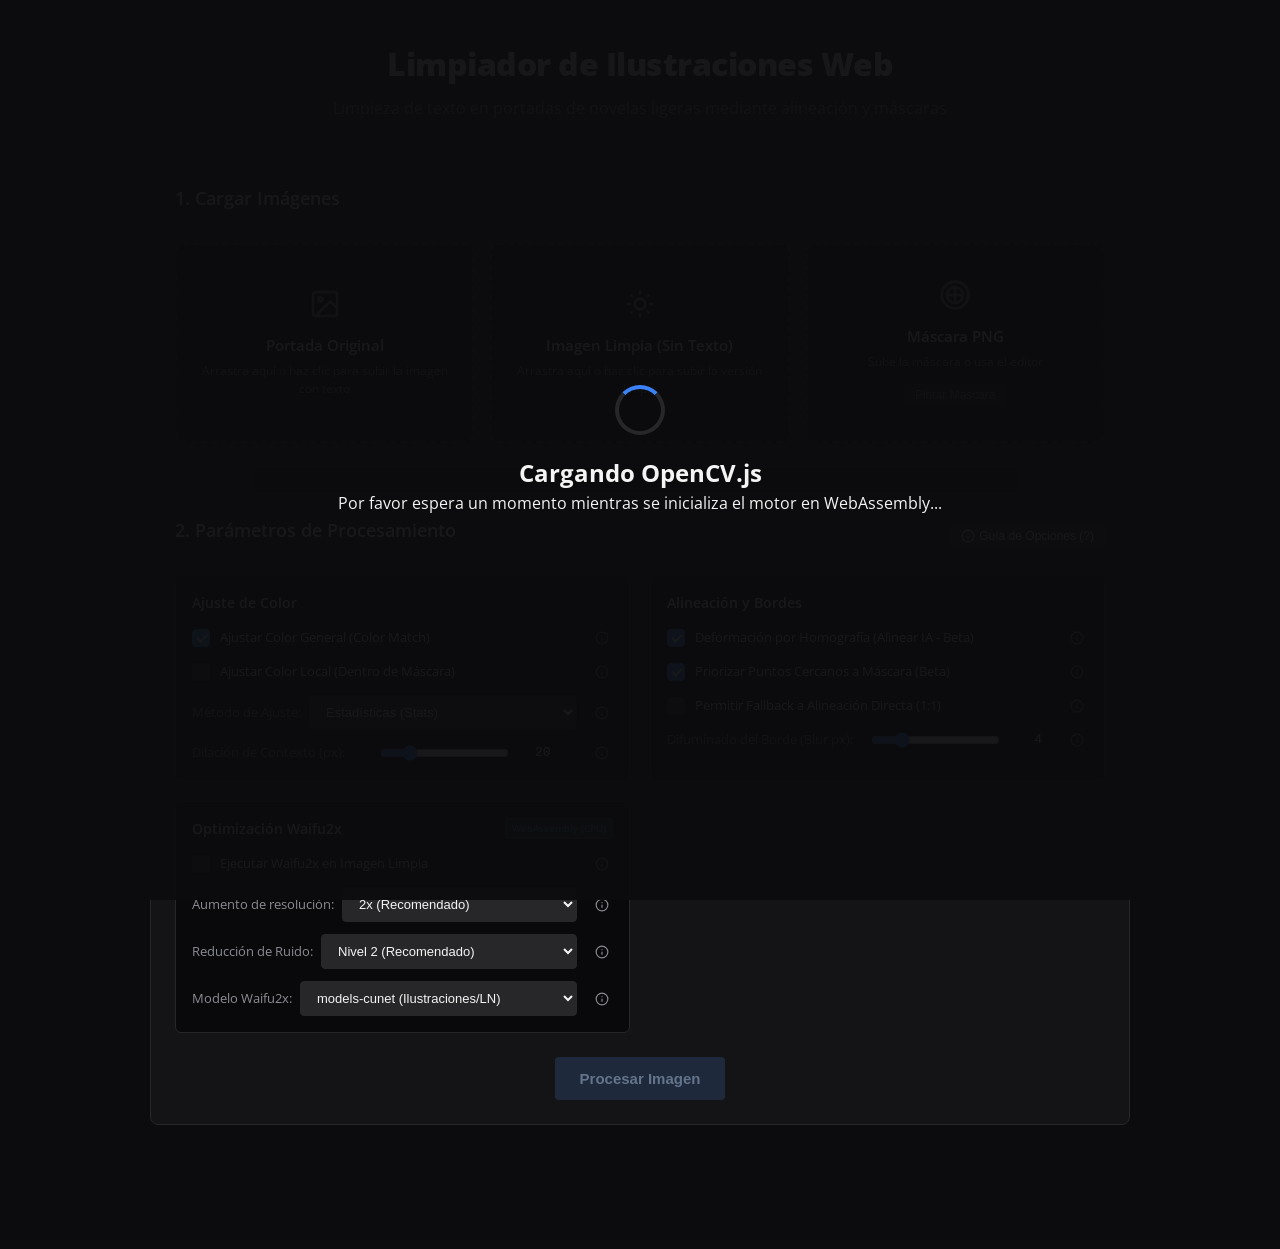
==== commit 9aa29f51: "Se implementa Waifu2x a versión web y se optimizan JS y CSS" ====
--- a/public/index.html
+++ b/public/index.html
@@ -10,7 +10,7 @@
       href="https://fonts.googleapis.com/css2?family=Open+Sans:wght@300;400;500;600;700;800&display=swap"
       rel="stylesheet"
     />
-    <link rel="stylesheet" href="style.css" />
+    <link rel="stylesheet" href="style.css?v=1.0" />
     <link rel="icon" href="favicon.ico" type="image/x-icon" />
   </head>
   <body>
@@ -327,50 +327,86 @@
             </div>
           </div>
 
-          <!-- Waifu2x (Deshabilitado) -->
-          <div class="param-group disabled-group">
+          <!-- Optimización Waifu2x (Habilitado Client-Side) -->
+          <div class="param-group">
             <div class="group-header">
               <h3>Optimización Waifu2x</h3>
-              <span class="badge">Próximamente</span>
-            </div>
-            <div class="control-row">
-              <label class="checkbox-container disabled">
-                <input type="checkbox" id="param-waifu2x" disabled />
+              <span class="badge badge-info" id="waifu2x-backend-badge"
+                >Acelerado por IA</span
+              >
+            </div>
+            <div class="control-row">
+              <label class="checkbox-container">
+                <input type="checkbox" id="param-waifu2x" />
                 <span class="checkmark"></span>
-                Ejecutar Waifu2x
+                Ejecutar Waifu2x en Imagen Limpia
               </label>
-            </div>
-            <div class="control-row">
-              <label for="param-waifu2x-scale" class="disabled"
-                >Aumento de resolución:</label
-              >
-              <select id="param-waifu2x-scale" disabled>
-                <option value="none">Ninguno</option>
-                <option value="2x" selected>2x</option>
+              <button
+                type="button"
+                class="btn-info-icon"
+                data-guide-target="guide-waifu2x-exec"
+                title="Ver pros, contras y detalles"
+              >
+                <svg class="svg-icon-xs">
+                  <use href="icons.svg#icon-info"></use>
+                </svg>
+              </button>
+            </div>
+            <div class="control-row">
+              <label for="param-waifu2x-scale">Aumento de resolución:</label>
+              <select id="param-waifu2x-scale">
+                <option value="none">Ninguno (1x)</option>
+                <option value="2x" selected>2x (Recomendado)</option>
                 <option value="4x">4x</option>
               </select>
-            </div>
-            <div class="control-row">
-              <label for="param-waifu2x-noise" class="disabled"
-                >Reducción de Ruido:</label
-              >
-              <select id="param-waifu2x-noise" disabled>
+              <button
+                type="button"
+                class="btn-info-icon"
+                data-guide-target="guide-waifu2x-scale"
+                title="Ver pros, contras y detalles"
+              >
+                <svg class="svg-icon-xs">
+                  <use href="icons.svg#icon-info"></use>
+                </svg>
+              </button>
+            </div>
+            <div class="control-row">
+              <label for="param-waifu2x-noise">Reducción de Ruido:</label>
+              <select id="param-waifu2x-noise">
                 <option value="none">Ninguno</option>
                 <option value="1">Nivel 1</option>
-                <option value="2" selected>Nivel 2</option>
+                <option value="2" selected>Nivel 2 (Recomendado)</option>
                 <option value="3">Nivel 3</option>
               </select>
-            </div>
-            <div class="control-row">
-              <label for="param-waifu2x-model" class="disabled"
-                >Modelo Waifu2x:</label
-              >
-              <select id="param-waifu2x-model" disabled>
+              <button
+                type="button"
+                class="btn-info-icon"
+                data-guide-target="guide-waifu2x-noise"
+                title="Ver pros, contras y detalles"
+              >
+                <svg class="svg-icon-xs">
+                  <use href="icons.svg#icon-info"></use>
+                </svg>
+              </button>
+            </div>
+            <div class="control-row">
+              <label for="param-waifu2x-model">Modelo Waifu2x:</label>
+              <select id="param-waifu2x-model">
                 <option value="cunet" selected>
-                  models-cunet (Recomendado)
+                  models-cunet (Ilustraciones/LN)
                 </option>
                 <option value="upconv">models-upconv_7_anime</option>
               </select>
+              <button
+                type="button"
+                class="btn-info-icon"
+                data-guide-target="guide-waifu2x-model"
+                title="Ver pros, contras y detalles"
+              >
+                <svg class="svg-icon-xs">
+                  <use href="icons.svg#icon-info"></use>
+                </svg>
+              </button>
             </div>
           </div>
         </div>
@@ -602,7 +638,7 @@
           </p>
 
           <div class="guide-cards-container">
-            <!-- Categoría 1: Ajustes de Color -->
+            <!-- Categoría: Ajustes de Color -->
             <div class="guide-category">
               <h3 class="guide-category-title">Ajuste y Corrección de Color</h3>
 
@@ -708,7 +744,7 @@
               </div>
             </div>
 
-            <!-- Categoría 2: Alineación y Geometría -->
+            <!-- Categoría: Alineación y Geometría -->
             <div class="guide-category">
               <h3 class="guide-category-title">
                 Alineación y Geometría por Homografía (IA)
@@ -776,7 +812,7 @@
               </div>
             </div>
 
-            <!-- Categoría 3: Suavizado y Bordes -->
+            <!-- Categoría: Suavizado y Bordes -->
             <div class="guide-category">
               <h3 class="guide-category-title">Suavizado y Bordes de Fusión</h3>
 
@@ -798,6 +834,117 @@
                 </div>
               </div>
             </div>
+
+            <!-- Categoría: Optimización por IA (Waifu2x Client-Side) -->
+            <div class="guide-category">
+              <h3 class="guide-category-title">
+                Optimización por IA (Waifu2x Client-Side)
+              </h3>
+
+              <!-- Card: Ejecutar Waifu2x -->
+              <div class="guide-card" id="guide-waifu2x-exec">
+                <div class="guide-card-header">
+                  <h3>Ejecutar Waifu2x en Imagen Limpia</h3>
+                  <span class="badge badge-recommended"
+                    >Recomendado para IA</span
+                  >
+                </div>
+                <p class="guide-desc">
+                  Aplica súper-resolución y eliminación de ruido en la versión
+                  limpia generada por IA antes de realizar la alineación y el
+                  reemplazo de texto sobre la portada original.
+                </p>
+                <div class="guide-tags">
+                  <div class="tag tag-pro">
+                    <strong>Pros:</strong> 100% Client-Side con aceleración
+                    WebGPU/WASM. Elimina artefactos de compresión y restaura
+                    trazos finos en arte de novelas ligeras.
+                  </div>
+                  <div class="tag tag-con">
+                    <strong>Contras:</strong> Añade unos segundos de cálculo
+                    según la resolución.
+                  </div>
+                </div>
+              </div>
+
+              <!-- Card: Aumento de Resolución -->
+              <div class="guide-card" id="guide-waifu2x-scale">
+                <div class="guide-card-header">
+                  <h3>Aumento de Resolución (Escala 2x / 4x)</h3>
+                </div>
+                <p class="guide-desc">
+                  Multiplicador de dimensiones para escalar la imagen limpia.
+                </p>
+                <ul class="guide-list">
+                  <li>
+                    <strong>Ninguno (1x):</strong> Solo aplica eliminación de
+                    ruido sin modificar la resolución.
+                  </li>
+                  <li>
+                    <strong>2x (Recomendado):</strong> Duplica ancho y alto de
+                    la imagen (4 veces más píxeles). Equilibrio ideal entre
+                    velocidad y nitidez.
+                  </li>
+                  <li>
+                    <strong>4x:</strong> Cuadruplica dimensiones mediante
+                    pasadas secuenciales 2x. Ideal para impresiones o zooms
+                    exigentes.
+                  </li>
+                </ul>
+              </div>
+
+              <!-- Card: Reducción de Ruido -->
+              <div class="guide-card" id="guide-waifu2x-noise">
+                <div class="guide-card-header">
+                  <h3>Reducción de Ruido (Niveles 1, 2 y 3)</h3>
+                </div>
+                <p class="guide-desc">
+                  Nivel de eliminación de artefactos JPEG, compresión o
+                  distorsión de inpainting producida por motores de IA.
+                </p>
+                <ul class="guide-list">
+                  <li>
+                    <strong>Ninguno:</strong> Mantiene la textura y el grano
+                    original de la imagen.
+                  </li>
+                  <li>
+                    <strong>Nivel 1:</strong> Limpieza leve para imágenes de
+                    alta calidad con mínimo ruido.
+                  </li>
+                  <li>
+                    <strong>Nivel 2 (Recomendado):</strong> Eliminación
+                    equilibrada de artefactos sin perder detalle en líneas
+                    finas.
+                  </li>
+                  <li>
+                    <strong>Nivel 3:</strong> Limpieza intensa para imágenes con
+                    alto nivel de ruido o compresión visible.
+                  </li>
+                </ul>
+              </div>
+
+              <!-- Card: Modelo Waifu2x -->
+              <div class="guide-card" id="guide-waifu2x-model">
+                <div class="guide-card-header">
+                  <h3>
+                    Modelo Waifu2x (models-cunet vs models-upconv_7_anime)
+                  </h3>
+                </div>
+                <ul class="guide-list">
+                  <li>
+                    <strong>models-cunet (Recomendado):</strong> Modelo de red
+                    neuronal convolucional U-Net de alta precisión. Excelente en
+                    preservación de detalles, ojos, cabello y coloreado en
+                    novelas ligeras e ilustraciones.
+                  </li>
+                  <li>
+                    <strong>models-upconv_7_anime:</strong> Modelo clásico
+                    UpConv de 7 capas. Más ligero pero menos preciso en
+                    degradados complejos.
+                  </li>
+                </ul>
+              </div>
+            </div>
           </div>
         </div>
         <div class="modal-footer">
@@ -808,6 +955,13 @@
       </div>
     </div>
 
+    <!-- UPNG.js y Pako para compresión máxima de PNG en 24-bit RGB (Nivel 9) -->
+    <script src="https://cdn.jsdelivr.net/npm/pako@2.1.0/dist/pako.min.js"></script>
+    <script src="https://cdn.jsdelivr.net/npm/upng-js@2.1.0/UPNG.min.js"></script>
+
+    <!-- ONNX Runtime Web con soporte nativo WebGPU y WASM -->
+    <script src="https://cdn.jsdelivr.net/npm/onnxruntime-web@1.20.1/dist/ort.webgpu.min.js"></script>
+    <script src="waifu2x-engine.js?v=1.1"></script>
     <!-- OpenCV.js asíncrono -->
     <script
       async
@@ -815,6 +969,6 @@
       onload="onOpenCvReady()"
       onerror="onOpenCvError()"
     ></script>
-    <script src="app.js"></script>
+    <script src="app.js?v=1.1"></script>
   </body>
 </html>
--- a/public/style.css
+++ b/public/style.css
@@ -1,3 +1,16 @@
+/**
+ * ==============================================================================
+ * Limpiador de Ilustraciones Web - Hoja de Estilos Principal (style.css)
+ * ==============================================================================
+ * Tema en Modo Oscuro Sólido con paleta adaptada para restauración de arte.
+ * Centrado en pantallas de PC. Para especificaciones consultar AGENTS.md.
+ * ==============================================================================
+ */
+
+/* ──────────────────────────────────────────────────────────────────────────────
+   1. VARIABLES GLOBALES Y RESET BASE
+   ────────────────────────────────────────────────────────────────────────────── */
+
 :root {
   --bg-color: #0c0c0e;
   --bg-darker: #09090b;
@@ -8,19 +21,19 @@
   --text-muted: #8b8b93;
   --primary-color: #3b82f6;
   --primary-hover: #2563eb;
+  --primary-light: rgba(59, 130, 246, 0.05);
+  --accent-color: #60a5fa;
   --secondary-color: #27272a;
   --secondary-hover: #3f3f46;
   --success-color: #15803d;
   --success-hover: #166534;
   --danger-color: #b91c1c;
   --danger-hover: #991b1b;
-
   --white: #ffffff;
   --black: #000000;
   --disabled-bg: #1e293b;
   --disabled-text: #64748b;
   --console-color: #10b981;
-  --primary-light: rgba(59, 130, 246, 0.05);
 }
 
 * {
@@ -37,7 +50,10 @@
   padding-bottom: 60px;
 }
 
-/* Contenedor Principal (Centrado en PC, sin media queries ni clamp) */
+/* ──────────────────────────────────────────────────────────────────────────────
+   2. CONTENEDOR PRINCIPAL Y ENCABEZADO
+   ────────────────────────────────────────────────────────────────────────────── */
+
 .main-container {
   width: 1000px;
   margin: 0 auto;
@@ -45,8 +61,8 @@
 }
 
 header {
+  margin-bottom: 40px;
   text-align: center;
-  margin-bottom: 40px;
 }
 
 header h1 {
@@ -57,11 +73,14 @@
 }
 
 .subtitle {
+  font-size: 16px;
   color: var(--text-muted);
-  font-size: 16px;
-}
-
-/* Tarjetas y Secciones */
+}
+
+/* ──────────────────────────────────────────────────────────────────────────────
+   3. ESTRUCTURA DE TARJETAS Y TÍTULOS DE SECCIÓN
+   ────────────────────────────────────────────────────────────────────────────── */
+
 .card {
   background-color: var(--card-bg);
   border: 1px solid var(--border-color);
@@ -70,132 +89,69 @@
   margin-bottom: 24px;
 }
 
+.section-title-row {
+  display: flex;
+  align-items: center;
+  justify-content: space-between;
+  margin-bottom: 20px;
+}
+
+.section-title-row .section-title {
+  margin-bottom: 0;
+}
+
 .section-title {
   font-size: 18px;
   font-weight: 600;
-  margin-bottom: 20px;
   border-bottom: 1px solid var(--border-color);
   padding-bottom: 10px;
-}
-
-/* Dropzones de carga */
+  margin-bottom: 20px;
+}
+
+/* ──────────────────────────────────────────────────────────────────────────────
+   4. SECCIÓN 1: DROPZONES DE CARGA DE IMÁGENES
+   ────────────────────────────────────────────────────────────────────────────── */
+
 .dropzones-container {
   display: flex;
   gap: 16px;
 }
 
 .dropzone {
+  position: relative;
+  display: flex;
   flex: 1;
+  flex-direction: column;
+  align-items: center;
+  justify-content: center;
   height: 200px;
+  background-color: var(--bg-darker);
   border: 2px dashed var(--border-color);
   border-radius: 8px;
-  position: relative;
+  overflow: hidden;
   cursor: pointer;
-  display: flex;
-  flex-direction: column;
-  align-items: center;
-  justify-content: center;
   transition:
     border-color 0.2s,
     background-color 0.2s;
-  background-color: var(--bg-darker);
-  overflow: hidden;
 }
 
 .dropzone:hover {
+  background-color: var(--bg-hover);
   border-color: var(--primary-color);
-  background-color: var(--bg-hover);
 }
 
 .dropzone.dragover {
+  background-color: var(--primary-light);
   border-color: var(--primary-color);
-  background-color: var(--primary-light);
 }
 
 .file-input {
   display: none;
 }
 
-.btn-remove-file {
-  position: absolute;
-  top: 8px;
-  right: 8px;
-  z-index: 10;
-  background-color: var(--danger-color);
-  border: none;
-  border-radius: 4px;
-  width: 28px;
-  height: 28px;
-  display: flex;
-  align-items: center;
-  justify-content: center;
-  cursor: pointer;
-  color: var(--white);
-  transition:
-    background-color 0.2s,
-    transform 0.1s;
-  box-shadow: 0 2px 6px rgba(0, 0, 0, 0.5);
-}
-
-.btn-remove-file:hover {
-  background-color: var(--danger-hover);
-  transform: scale(1.05);
-}
-
-.btn-remove-file:active {
-  transform: scale(0.95);
-}
-
-.btn-edit-mask {
-  position: absolute;
-  top: 8px;
-  right: 44px;
-  z-index: 10;
-  background-color: var(--primary-color);
-  border: none;
-  border-radius: 4px;
-  width: 28px;
-  height: 28px;
-  display: flex;
-  align-items: center;
-  justify-content: center;
-  cursor: pointer;
-  color: var(--white);
-  transition:
-    background-color 0.2s,
-    transform 0.1s;
-  box-shadow: 0 2px 6px rgba(0, 0, 0, 0.5);
-}
-
-.btn-edit-mask:hover {
-  background-color: var(--primary-hover);
-  transform: scale(1.05);
-}
-
-.btn-edit-mask:active {
-  transform: scale(0.95);
-}
-
-.svg-icon {
-  width: 32px;
-  height: 32px;
-  display: inline-block;
-  stroke: currentColor;
-  fill: none;
-}
-
-.svg-icon-sm {
-  width: 14px;
-  height: 14px;
-  display: inline-block;
-  stroke: currentColor;
-  fill: none;
-  vertical-align: middle;
-}
-
 .dz-message {
+  padding: 20px;
   text-align: center;
-  padding: 20px;
   pointer-events: none;
   z-index: 1;
 }
@@ -218,19 +174,19 @@
 }
 
 .dz-message button {
+  margin-top: 12px;
   pointer-events: auto;
-  margin-top: 12px;
 }
 
 .dz-preview {
   position: absolute;
   top: 0;
   left: 0;
+  z-index: 3;
+  display: none;
   width: 100%;
   height: 100%;
-  display: none;
   background-color: var(--black);
-  z-index: 3;
 }
 
 .dz-preview img {
@@ -239,7 +195,10 @@
   object-fit: contain;
 }
 
-/* Parámetros */
+/* ──────────────────────────────────────────────────────────────────────────────
+   5. SECCIÓN 2: PANEL DE PARÁMETROS Y CONTROLES
+   ────────────────────────────────────────────────────────────────────────────── */
+
 .parameters-grid {
   display: grid;
   grid-template-columns: 1fr 1fr;
@@ -247,27 +206,23 @@
 }
 
 .param-group {
+  padding: 16px;
+  background-color: var(--bg-darker);
   border: 1px solid var(--border-color);
   border-radius: 6px;
-  padding: 16px;
-  background-color: var(--bg-darker);
 }
 
 .param-group h3 {
   font-size: 14px;
   font-weight: 600;
+  color: var(--text-color);
   margin-bottom: 14px;
-  color: var(--text-color);
-}
-
-.param-group.disabled-group {
-  opacity: 0.5;
 }
 
 .group-header {
   display: flex;
+  align-items: center;
   justify-content: space-between;
-  align-items: center;
   margin-bottom: 14px;
 }
 
@@ -276,12 +231,32 @@
 }
 
 .badge {
+  padding: 2px 6px;
   background-color: var(--secondary-color);
+  border-radius: 4px;
+  font-size: 10px;
+  font-weight: 500;
   color: var(--text-muted);
+}
+
+.badge-recommended {
+  padding: 3px 10px;
+  background-color: rgba(16, 185, 129, 0.2);
+  border: 1px solid rgba(16, 185, 129, 0.4);
+  border-radius: 12px;
+  font-size: 12px;
+  font-weight: 600;
+  color: #10b981;
+}
+
+.badge-info {
+  padding: 2px 6px;
+  background-color: rgba(52, 152, 219, 0.15);
+  border: 1px solid rgba(52, 152, 219, 0.3);
+  border-radius: 4px;
   font-size: 10px;
-  padding: 2px 6px;
-  border-radius: 4px;
   font-weight: 500;
+  color: #3498db;
 }
 
 .control-row {
@@ -304,24 +279,20 @@
 .control-row label:not(.checkbox-container) {
   display: inline-block;
   font-size: 13px;
-  margin-bottom: 0;
   color: var(--text-muted);
   white-space: nowrap;
-}
-
-.control-row label.disabled {
-  cursor: not-allowed;
+  margin-bottom: 0;
 }
 
 .control-row select,
 .control-row input[type="text"] {
   flex: 1;
+  padding: 8px 12px;
   background-color: var(--secondary-color);
   border: 1px solid var(--border-color);
-  color: var(--text-color);
-  padding: 8px 12px;
   border-radius: 4px;
   font-size: 13px;
+  color: var(--text-color);
   outline: none;
 }
 
@@ -342,42 +313,42 @@
 }
 
 .slider-value {
+  width: 30px;
   font-family: monospace;
   font-size: 13px;
-  width: 30px;
   text-align: right;
 }
 
 /* Checkbox Personalizado */
 .checkbox-container {
-  display: flex;
-  align-items: center;
   position: relative;
+  display: flex;
+  align-items: center;
   padding-left: 28px;
+  font-size: 13px;
+  color: var(--text-color) !important;
   cursor: pointer;
-  font-size: 13px;
   user-select: none;
-  color: var(--text-color) !important;
 }
 
 .checkbox-container input {
   position: absolute;
+  width: 0;
+  height: 0;
   opacity: 0;
   cursor: pointer;
-  height: 0;
-  width: 0;
 }
 
 .checkmark {
   position: absolute;
   top: 50%;
-  transform: translateY(-50%);
   left: 0;
+  width: 18px;
   height: 18px;
-  width: 18px;
   background-color: var(--secondary-color);
   border: 1px solid var(--border-color);
   border-radius: 4px;
+  transform: translateY(-50%);
 }
 
 .checkbox-container:hover input ~ .checkmark {
@@ -400,8 +371,8 @@
 }
 
 .checkbox-container .checkmark:after {
+  top: 2px;
   left: 6px;
-  top: 2px;
   width: 4px;
   height: 8px;
   border: solid var(--white);
@@ -409,11 +380,10 @@
   transform: rotate(45deg);
 }
 
-.checkbox-container.disabled {
-  cursor: not-allowed;
-}
-
-/* Botones */
+/* ──────────────────────────────────────────────────────────────────────────────
+   6. BOTONES E ICONOS VECTORIALES
+   ────────────────────────────────────────────────────────────────────────────── */
+
 .btn {
   display: inline-flex;
   align-items: center;
@@ -421,10 +391,10 @@
   padding: 8px 16px;
   font-size: 13px;
   font-weight: 500;
+  text-decoration: none;
+  border: 1px solid transparent;
   border-radius: 4px;
-  border: 1px solid transparent;
   cursor: pointer;
-  text-decoration: none;
   transition: background-color 0.2s;
 }
 
@@ -456,8 +426,8 @@
 
 .btn-secondary {
   background-color: var(--secondary-color);
+  border-color: var(--border-color);
   color: var(--text-color);
-  border-color: var(--border-color);
 }
 
 .btn-secondary:hover:not(:disabled) {
@@ -487,39 +457,258 @@
   background-color: var(--danger-hover);
 }
 
+.btn-remove-file {
+  position: absolute;
+  top: 8px;
+  right: 8px;
+  z-index: 10;
+  display: flex;
+  align-items: center;
+  justify-content: center;
+  width: 28px;
+  height: 28px;
+  background-color: var(--danger-color);
+  border: none;
+  border-radius: 4px;
+  color: var(--white);
+  box-shadow: 0 2px 6px rgba(0, 0, 0, 0.5);
+  cursor: pointer;
+  transition:
+    background-color 0.2s,
+    transform 0.1s;
+}
+
+.btn-remove-file:hover {
+  background-color: var(--danger-hover);
+  transform: scale(1.05);
+}
+
+.btn-remove-file:active {
+  transform: scale(0.95);
+}
+
+.btn-edit-mask {
+  position: absolute;
+  top: 8px;
+  right: 44px;
+  z-index: 10;
+  display: flex;
+  align-items: center;
+  justify-content: center;
+  width: 28px;
+  height: 28px;
+  background-color: var(--primary-color);
+  border: none;
+  border-radius: 4px;
+  color: var(--white);
+  box-shadow: 0 2px 6px rgba(0, 0, 0, 0.5);
+  cursor: pointer;
+  transition:
+    background-color 0.2s,
+    transform 0.1s;
+}
+
+.btn-edit-mask:hover {
+  background-color: var(--primary-hover);
+  transform: scale(1.05);
+}
+
+.btn-edit-mask:active {
+  transform: scale(0.95);
+}
+
+.btn-info-icon {
+  display: inline-flex;
+  align-items: center;
+  justify-content: center;
+  flex-shrink: 0;
+  padding: 4px;
+  margin-left: 6px;
+  background: none;
+  border: none;
+  border-radius: 50%;
+  color: var(--text-muted);
+  cursor: pointer;
+  transition:
+    color 0.2s,
+    background-color 0.2s,
+    transform 0.15s;
+}
+
+.btn-info-icon:hover {
+  background-color: rgba(59, 130, 246, 0.15);
+  color: var(--accent-color);
+  transform: scale(1.15);
+}
+
+.svg-icon {
+  display: inline-block;
+  width: 32px;
+  height: 32px;
+  stroke: currentColor;
+  fill: none;
+}
+
+.svg-icon-sm {
+  display: inline-block;
+  width: 14px;
+  height: 14px;
+  stroke: currentColor;
+  fill: none;
+  vertical-align: middle;
+}
+
+.svg-icon-xs {
+  width: 14px;
+  height: 14px;
+  fill: currentColor;
+}
+
+/* ──────────────────────────────────────────────────────────────────────────────
+   7. CONSOLA WEB Y ACCIONES
+   ────────────────────────────────────────────────────────────────────────────── */
+
 .action-container {
+  margin-top: 24px;
   text-align: center;
-  margin-top: 24px;
-}
-
-/* Consola */
+}
+
 .console-box {
+  max-height: 150px;
+  padding: 12px;
   margin-top: 20px;
   background-color: var(--bg-darker);
   border: 1px solid var(--border-color);
   border-radius: 6px;
-  padding: 12px;
   font-family: monospace;
   font-size: 12px;
   color: var(--console-color);
-  max-height: 150px;
+  text-align: left;
+  white-space: pre-wrap;
   overflow-y: auto;
-  white-space: pre-wrap;
-  text-align: left;
-}
-
-/* Pantalla de carga y Modales */
+}
+
+/* ──────────────────────────────────────────────────────────────────────────────
+   8. SECCIÓN 3: VISOR DESLIZANTE CON ZOOM Y COMPARADOR
+   ────────────────────────────────────────────────────────────────────────────── */
+
+.result-actions {
+  display: flex;
+  align-items: center;
+  justify-content: space-between;
+  margin-bottom: 12px;
+}
+
+.viewer-instructions {
+  font-size: 12px;
+  color: var(--text-muted);
+  margin-bottom: 16px;
+}
+
+.compare-viewer-outer {
+  width: 100%;
+  background-color: var(--black);
+  border: 1px solid var(--border-color);
+  border-radius: 8px;
+  overflow: hidden;
+}
+
+.compare-viewer {
+  position: relative;
+  width: 100%;
+  height: 700px;
+  overflow: hidden;
+  cursor: grab;
+}
+
+.compare-viewer:active {
+  cursor: grabbing;
+}
+
+.viewer-pan-zoom {
+  position: absolute;
+  width: 100%;
+  height: 100%;
+  transform-origin: 0 0;
+}
+
+#img-result-before {
+  position: absolute;
+  top: 0;
+  left: 0;
+  width: 100%;
+  height: 100%;
+  object-fit: contain;
+  pointer-events: none;
+  user-select: none;
+}
+
+#img-result-after {
+  position: absolute;
+  top: 0;
+  left: 0;
+  width: 100%;
+  height: 100%;
+  object-fit: contain;
+  pointer-events: none;
+  user-select: none;
+  clip-path: inset(0 0 0 50%);
+}
+
+.compare-handle {
+  position: absolute;
+  top: 0;
+  bottom: 0;
+  left: 50%;
+  z-index: 10;
+  width: 4px;
+  background-color: var(--white);
+  box-shadow: 0 0 10px rgba(0, 0, 0, 0.8);
+  cursor: ew-resize;
+  transform: translateX(-50%);
+}
+
+.handle-line {
+  width: 100%;
+  height: 100%;
+}
+
+.handle-button {
+  position: absolute;
+  top: 50%;
+  left: 50%;
+  display: flex;
+  align-items: center;
+  justify-content: center;
+  width: 40px;
+  height: 40px;
+  background-color: var(--white);
+  border-radius: 50%;
+  font-size: 18px;
+  font-weight: bold;
+  color: var(--bg-color);
+  box-shadow: 0 4px 10px rgba(0, 0, 0, 0.4);
+  pointer-events: none;
+  user-select: none;
+  transform: translate(-50%, -50%);
+  transition: transform 0.1s;
+}
+
+/* ──────────────────────────────────────────────────────────────────────────────
+   9. PANTALLA DE CARGA Y MODALES GENERALES
+   ────────────────────────────────────────────────────────────────────────────── */
+
 .overlay {
   position: fixed;
   top: 0;
   left: 0;
+  z-index: 1000;
+  display: flex;
+  align-items: center;
+  justify-content: center;
   width: 100vw;
   height: 100vh;
   background-color: rgba(12, 12, 14, 0.95);
-  z-index: 1000;
-  display: flex;
-  align-items: center;
-  justify-content: center;
 }
 
 .loader-content {
@@ -529,11 +718,11 @@
 .spinner {
   width: 50px;
   height: 50px;
+  margin: 0 auto 20px auto;
   border: 4px solid var(--border-color);
   border-top: 4px solid var(--primary-color);
   border-radius: 50%;
   animation: spin 1s linear infinite;
-  margin: 0 auto 20px auto;
 }
 
 @keyframes spin {
@@ -545,30 +734,226 @@
   }
 }
 
-/* Modal del editor */
 .modal {
-  display: none;
   position: fixed;
   top: 0;
   left: 0;
+  z-index: 100;
+  display: none;
+  align-items: center;
+  justify-content: center;
   width: 100vw;
   height: 100vh;
   background-color: rgba(12, 12, 14, 0.9);
-  z-index: 100;
-  align-items: center;
-  justify-content: center;
 }
 
 .modal-content {
+  display: flex;
+  flex-direction: column;
+  width: 900px;
+  max-height: 90vh;
   background-color: var(--card-bg);
   border: 1px solid var(--border-color);
   border-radius: 8px;
-  width: 900px;
-  max-height: 90vh;
+  box-shadow: 0 20px 25px -5px rgba(0, 0, 0, 0.5);
+}
+
+.modal-header {
+  display: flex;
+  align-items: center;
+  justify-content: space-between;
+  padding: 16px 24px;
+  border-bottom: 1px solid var(--border-color);
+}
+
+.modal-header h2 {
+  font-size: 18px;
+  font-weight: 600;
+}
+
+.close-modal {
+  font-size: 24px;
+  color: var(--text-muted);
+  cursor: pointer;
+}
+
+.close-modal:hover {
+  color: var(--text-color);
+}
+
+.modal-body {
   display: flex;
   flex-direction: column;
-  box-shadow: 0 20px 25px -5px rgba(0, 0, 0, 0.5);
-}
+  align-items: center;
+  gap: 16px;
+  padding: 20px;
+  overflow-y: auto;
+}
+
+.modal-tip {
+  align-self: flex-start;
+  font-size: 14px;
+  color: var(--text-muted);
+  margin-bottom: 16px;
+}
+
+.modal-footer {
+  display: flex;
+  justify-content: flex-end;
+  gap: 12px;
+  padding: 16px 24px;
+  border-top: 1px solid var(--border-color);
+}
+
+/* ──────────────────────────────────────────────────────────────────────────────
+   10. MODAL DEL EDITOR DE MÁSCARA
+   ────────────────────────────────────────────────────────────────────────────── */
+
+.editor-controls {
+  display: flex;
+  flex-direction: column;
+  gap: 12px;
+  width: 100%;
+  padding: 16px;
+  background-color: var(--bg-darker);
+  border: 1px solid var(--border-color);
+  border-radius: 6px;
+}
+
+.editor-controls .control-row {
+  display: flex;
+  align-items: center;
+  gap: 12px;
+  width: 100%;
+  margin-bottom: 0;
+}
+
+.editor-controls .tools-row {
+  justify-content: flex-start;
+}
+
+.editor-controls #editor-clear {
+  margin-left: auto;
+}
+
+.editor-controls .settings-row {
+  justify-content: flex-start;
+  gap: 32px;
+}
+
+.slider-group {
+  display: flex;
+  align-items: center;
+  gap: 8px;
+}
+
+.slider-group label {
+  font-size: 13px;
+  color: var(--text-muted);
+  margin-bottom: 0 !important;
+}
+
+.slider-group input[type="range"] {
+  width: 140px;
+  accent-color: var(--primary-color);
+}
+
+#editor-val-opacity,
+#editor-val-brush-size {
+  display: inline-block;
+  font-family: monospace;
+  font-size: 13px;
+  color: var(--text-color);
+  text-align: right;
+}
+
+#editor-val-opacity {
+  width: 24px;
+}
+
+#editor-val-brush-size {
+  width: 28px;
+}
+
+.slider-group .unit {
+  font-size: 12px;
+  color: var(--text-muted);
+}
+
+.btn-sm.active {
+  background-color: var(--primary-color);
+  border-color: var(--primary-color);
+  color: var(--white);
+}
+
+.brush-preview-container {
+  display: flex;
+  align-items: center;
+  justify-content: center;
+  flex-shrink: 0;
+  width: 50px;
+  height: 50px;
+  background-color: var(--bg-darker);
+  border: 1px solid var(--border-color);
+  border-radius: 4px;
+}
+
+.brush-preview-circle {
+  background-color: rgba(255, 255, 255, 0.45);
+  border: 1px solid var(--white);
+  border-radius: 50%;
+}
+
+.editor-canvas-container {
+  position: relative;
+  width: 100%;
+  height: 450px;
+  background-color: var(--black);
+  border: 1px solid var(--border-color);
+  border-radius: 6px;
+  overflow: hidden;
+  cursor: crosshair;
+}
+
+.canvas-wrapper {
+  position: absolute;
+  top: 0;
+  left: 0;
+  transform-origin: 0 0;
+}
+
+.canvas-wrapper canvas {
+  display: block;
+}
+
+#editor-bg-canvas {
+  position: relative;
+  z-index: 1;
+}
+
+#editor-paint-canvas {
+  position: absolute;
+  top: 0;
+  left: 0;
+  z-index: 2;
+  opacity: 0.55;
+}
+
+#editor-brush-cursor {
+  position: absolute;
+  z-index: 100;
+  display: none;
+  background-color: rgba(255, 255, 255, 0.25);
+  border: 1px dashed var(--white);
+  border-radius: 50%;
+  box-shadow: 0 0 4px rgba(0, 0, 0, 0.5);
+  pointer-events: none;
+  transform: translate(-50%, -50%);
+}
+
+/* ──────────────────────────────────────────────────────────────────────────────
+   11. MODAL DE CONFIRMACIÓN PERSONALIZADO
+   ────────────────────────────────────────────────────────────────────────────── */
 
 .confirm-modal-content {
   width: 450px;
@@ -587,298 +972,173 @@
   }
 }
 
-.modal-header {
-  padding: 16px 24px;
-  border-bottom: 1px solid var(--border-color);
-  display: flex;
-  justify-content: space-between;
-  align-items: center;
-}
-
-.modal-header h2 {
-  font-size: 18px;
-  font-weight: 600;
-}
-
-.close-modal {
-  font-size: 24px;
-  color: var(--text-muted);
-  cursor: pointer;
-}
-
-.close-modal:hover {
-  color: var(--text-color);
-}
-
-.modal-body {
-  padding: 20px;
+/* ──────────────────────────────────────────────────────────────────────────────
+   12. MODAL GUÍA INTEGRADA DE PARÁMETROS
+   ────────────────────────────────────────────────────────────────────────────── */
+
+.guide-modal-content {
+  display: flex;
+  flex-direction: column;
+  max-width: 820px;
+  max-height: 85vh;
+}
+
+.guide-modal-content h2 {
+  font-size: 20px;
+  font-weight: 700;
+}
+
+.guide-modal-body {
+  max-height: 65vh;
+  padding-right: 10px;
   overflow-y: auto;
+}
+
+.guide-cards-container {
   display: flex;
   flex-direction: column;
-  gap: 16px;
-  align-items: center;
-}
-
-.modal-tip {
-  font-size: 13px;
-  color: var(--text-muted);
-  align-self: flex-start;
-}
-
-.editor-controls {
+  gap: 24px;
+}
+
+.guide-category {
+  padding: 18px;
+  background-color: rgba(255, 255, 255, 0.02);
+  border: 1px solid var(--border-color);
+  border-radius: 10px;
+}
+
+.guide-category-title {
+  display: flex;
+  align-items: center;
+  gap: 8px;
+  padding-bottom: 10px;
+  margin-top: 0;
+  margin-bottom: 14px;
+  border-bottom: 1px solid rgba(255, 255, 255, 0.08);
+  font-size: 17px;
+  font-weight: 700;
+  color: var(--primary-color);
+}
+
+.guide-subgroup-container {
   display: flex;
   flex-direction: column;
   gap: 12px;
-  width: 100%;
-  background-color: var(--bg-darker);
+  padding: 14px;
+  margin-top: 14px;
+  background-color: rgba(0, 0, 0, 0.25);
+  border: 1px solid rgba(255, 255, 255, 0.08);
+  border-radius: 8px;
+}
+
+.guide-subcard {
+  padding: 10px;
+  border-radius: 6px;
+  transition: background-color 0.2s;
+}
+
+.guide-subcard-title {
+  display: flex;
+  align-items: center;
+  justify-content: space-between;
+  margin-bottom: 6px;
+  font-size: 15px;
+  color: var(--text-color);
+}
+
+.guide-subcard-divider {
+  height: 1px;
+  margin: 4px 0;
+  background-color: rgba(255, 255, 255, 0.08);
+}
+
+.guide-card {
   padding: 16px;
+  margin-bottom: 12px;
+  background-color: rgba(0, 0, 0, 0.2);
+  border: 1px solid var(--border-color);
+  border-radius: 8px;
+  transition:
+    border-color 0.2s,
+    box-shadow 0.2s;
+}
+
+.guide-card:last-child {
+  margin-bottom: 0;
+}
+
+.guide-card:hover {
+  border-color: var(--accent-color);
+}
+
+.guide-card-highlight {
+  background-color: rgba(59, 130, 246, 0.06);
+  border-color: var(--accent-color) !important;
+  box-shadow: 0 0 14px rgba(59, 130, 246, 0.4);
+}
+
+.guide-card-header {
+  display: flex;
+  align-items: center;
+  justify-content: space-between;
+  margin-bottom: 10px;
+}
+
+.guide-card-header h3 {
+  margin: 0;
+  font-size: 16px;
+  font-weight: 600;
+  color: var(--text-color);
+}
+
+.guide-desc {
+  font-size: 14px;
+  line-height: 1.5;
+  color: var(--text-color);
+  margin-bottom: 12px;
+}
+
+.guide-tags {
+  display: flex;
+  flex-direction: column;
+  gap: 8px;
+}
+
+.tag {
+  padding: 8px 12px;
   border-radius: 6px;
-  border: 1px solid var(--border-color);
-}
-
-.editor-controls .control-row {
-  display: flex;
-  align-items: center;
-  gap: 12px;
-  margin-bottom: 0;
-  width: 100%;
-}
-
-.editor-controls .tools-row {
-  justify-content: flex-start;
-}
-
-.editor-controls #editor-clear {
-  margin-left: auto;
-}
-
-.editor-controls .settings-row {
-  justify-content: flex-start;
-  gap: 32px;
-}
-
-.slider-group {
-  display: flex;
-  align-items: center;
-  gap: 8px;
-}
-
-.slider-group label {
-  font-size: 13px;
-  color: var(--text-muted);
-  margin-bottom: 0 !important;
-}
-
-.slider-group input[type="range"] {
-  width: 140px;
-  accent-color: var(--primary-color);
-}
-
-#editor-val-opacity,
-#editor-val-brush-size {
-  display: inline-block;
-  font-family: monospace;
-  font-size: 13px;
-  text-align: right;
+  font-size: 13.5px;
+  line-height: 1.5;
+}
+
+.tag-pro {
+  background-color: rgba(16, 185, 129, 0.1);
+  border-left: 4px solid #10b981;
+  color: #d1fae5;
+}
+
+.tag-con {
+  background-color: rgba(245, 158, 11, 0.1);
+  border-left: 4px solid #f59e0b;
+  color: #fef3c7;
+}
+
+.guide-list {
+  padding-left: 20px;
+  margin: 0;
+  font-size: 14px;
+  line-height: 1.7;
   color: var(--text-color);
 }
 
-#editor-val-opacity {
-  width: 24px;
-}
-
-#editor-val-brush-size {
-  width: 28px;
-}
-
-.slider-group .unit {
-  font-size: 12px;
-  color: var(--text-muted);
-}
-
-.btn-sm.active {
-  background-color: var(--primary-color);
-  color: var(--white);
-  border-color: var(--primary-color);
-}
-
-.brush-preview-container {
-  width: 50px;
-  height: 50px;
-  display: flex;
-  align-items: center;
-  justify-content: center;
-  flex-shrink: 0;
-  border: 1px solid var(--border-color);
-  border-radius: 4px;
-  background-color: var(--bg-darker);
-}
-
-.brush-preview-circle {
-  border-radius: 50%;
-  background-color: rgba(255, 255, 255, 0.45);
-  border: 1px solid var(--white);
-}
-
-.editor-canvas-container {
-  width: 100%;
-  height: 450px;
-  background-color: var(--black);
-  border-radius: 6px;
-  border: 1px solid var(--border-color);
-  overflow: hidden;
-  position: relative;
-  cursor: crosshair;
-}
-
-.canvas-wrapper {
-  position: absolute;
-  top: 0;
-  left: 0;
-  transform-origin: 0 0;
-}
-
-.canvas-wrapper canvas {
-  display: block;
-}
-
-#editor-bg-canvas {
-  position: relative;
-  z-index: 1;
-}
-
-#editor-paint-canvas {
-  position: absolute;
-  top: 0;
-  left: 0;
-  z-index: 2;
-  opacity: 0.55; /* Hace que el trazo blanco pintado sea semitransparente sobre la original */
-}
-
-.modal-footer {
-  padding: 16px 24px;
-  border-top: 1px solid var(--border-color);
-  display: flex;
-  justify-content: flex-end;
-  gap: 12px;
-}
-
-/* Visor Deslizante con Zoom */
-.result-actions {
-  display: flex;
-  justify-content: space-between;
-  align-items: center;
-  margin-bottom: 12px;
-}
-
-.viewer-instructions {
-  font-size: 12px;
-  color: var(--text-muted);
-  margin-bottom: 16px;
-}
-
-.compare-viewer-outer {
-  width: 100%;
-  background-color: var(--black);
-  border-radius: 8px;
-  border: 1px solid var(--border-color);
-  overflow: hidden;
-}
-
-.compare-viewer {
-  position: relative;
-  width: 100%;
-  height: 700px; /* Altura fija para el visor */
-  overflow: hidden;
-  cursor: grab;
-}
-
-.compare-viewer:active {
-  cursor: grabbing;
-}
-
-.viewer-pan-zoom {
-  position: absolute;
-  width: 100%;
-  height: 100%;
-  transform-origin: 0 0;
-}
-
-#img-result-before {
-  position: absolute;
-  top: 0;
-  left: 0;
-  width: 100%;
-  height: 100%;
-  object-fit: contain;
-  user-select: none;
-  pointer-events: none;
-}
-
-#img-result-after {
-  position: absolute;
-  top: 0;
-  left: 0;
-  width: 100%;
-  height: 100%;
-  object-fit: contain;
-  user-select: none;
-  pointer-events: none;
-  clip-path: inset(0 0 0 50%);
-}
-
-.compare-handle {
-  position: absolute;
-  top: 0;
-  bottom: 0;
-  left: 50%;
-  width: 4px;
-  background-color: var(--white);
-  cursor: ew-resize;
-  z-index: 10;
-  transform: translateX(-50%);
-  box-shadow: 0 0 10px rgba(0, 0, 0, 0.8);
-}
-
-.handle-line {
-  width: 100%;
-  height: 100%;
-}
-
-.handle-button {
-  position: absolute;
-  top: 50%;
-  left: 50%;
-  transform: translate(-50%, -50%);
-  width: 40px;
-  height: 40px;
-  border-radius: 50%;
-  background-color: var(--white);
-  color: var(--bg-color);
-  display: flex;
-  align-items: center;
-  justify-content: center;
-  font-size: 18px;
-  font-weight: bold;
-  box-shadow: 0 4px 10px rgba(0, 0, 0, 0.4);
-  user-select: none;
-  pointer-events: none;
-  transition: transform 0.1s;
-}
-
-#editor-brush-cursor {
-  position: absolute;
-  pointer-events: none;
-  border: 1px dashed var(--white);
-  border-radius: 50%;
-  background-color: rgba(255, 255, 255, 0.25);
-  box-shadow: 0 0 4px rgba(0, 0, 0, 0.5);
-  z-index: 100;
-  display: none;
-  transform: translate(-50%, -50%);
-}
-
-/* Scrollbar Global en Modo Oscuro */
+.guide-list li {
+  margin-bottom: 8px;
+}
+
+/* ──────────────────────────────────────────────────────────────────────────────
+   13. PERSONALIZACIÓN DEL SCROLLBAR GLOBAL EN MODO OSCURO
+   ────────────────────────────────────────────────────────────────────────────── */
+
 html,
 body,
 * {
@@ -898,246 +1158,10 @@
 
 ::-webkit-scrollbar-thumb {
   background: var(--border-color);
+  border: 3px solid var(--bg-darker);
   border-radius: 7px;
-  border: 3px solid var(--bg-darker);
 }
 
 ::-webkit-scrollbar-thumb:hover {
   background: var(--primary-color);
 }
-
-/* Filas y Botones de Información de Parámetros */
-.section-title-row {
-  display: flex;
-  justify-content: space-between;
-  align-items: center;
-  margin-bottom: 20px;
-}
-
-.section-title-row .section-title {
-  margin-bottom: 0;
-}
-
-.svg-icon-xs {
-  width: 14px;
-  height: 14px;
-  fill: currentColor;
-}
-
-.btn-info-icon {
-  background: none;
-  border: none;
-  color: var(--text-muted);
-  cursor: pointer;
-  padding: 4px;
-  margin-left: 6px;
-  display: inline-flex;
-  align-items: center;
-  justify-content: center;
-  border-radius: 50%;
-  flex-shrink: 0;
-  transition:
-    color 0.2s,
-    background-color 0.2s,
-    transform 0.15s;
-}
-
-.btn-info-icon:hover {
-  color: var(--accent-color);
-  background-color: rgba(59, 130, 246, 0.15);
-  transform: scale(1.15);
-}
-
-/* Modal Guía de Parámetros */
-.guide-modal-content {
-  max-width: 820px;
-  max-height: 85vh;
-  display: flex;
-  flex-direction: column;
-}
-
-.guide-modal-content h2 {
-  font-size: 20px;
-  font-weight: 700;
-}
-
-.guide-modal-body {
-  overflow-y: auto;
-  max-height: 65vh;
-  padding-right: 10px;
-}
-
-.modal-tip {
-  font-size: 14px;
-  color: var(--text-muted);
-  margin-bottom: 16px;
-}
-
-.guide-cards-container {
-  display: flex;
-  flex-direction: column;
-  gap: 24px;
-}
-
-.guide-category {
-  background-color: rgba(255, 255, 255, 0.02);
-  border: 1px solid var(--border-color);
-  border-radius: 10px;
-  padding: 18px;
-}
-
-.guide-category-title {
-  font-size: 17px;
-  font-weight: 700;
-  color: var(--primary-color);
-  margin-top: 0;
-  margin-bottom: 14px;
-  display: flex;
-  align-items: center;
-  gap: 8px;
-  border-bottom: 1px solid rgba(255, 255, 255, 0.08);
-  padding-bottom: 10px;
-}
-
-.guide-subgroup-container {
-  display: flex;
-  flex-direction: column;
-  gap: 12px;
-  margin-top: 14px;
-  background-color: rgba(0, 0, 0, 0.25);
-  border: 1px solid rgba(255, 255, 255, 0.08);
-  border-radius: 8px;
-  padding: 14px;
-}
-
-.guide-subcard {
-  padding: 10px;
-  border-radius: 6px;
-  transition: background-color 0.2s;
-}
-
-.guide-subcard-title {
-  display: flex;
-  justify-content: space-between;
-  align-items: center;
-  font-size: 15px;
-  color: var(--text-color);
-  margin-bottom: 6px;
-}
-
-.guide-subcard-divider {
-  height: 1px;
-  background-color: rgba(255, 255, 255, 0.08);
-  margin: 4px 0;
-}
-
-.guide-notice {
-  background-color: rgba(59, 130, 246, 0.1);
-  border-left: 4px solid var(--primary-color);
-  padding: 10px 14px;
-  border-radius: 6px;
-  font-size: 14px;
-  color: #dbeafe;
-  margin-bottom: 16px;
-  line-height: 1.5;
-}
-
-.guide-notice code {
-  background-color: rgba(0, 0, 0, 0.3);
-  padding: 2px 6px;
-  border-radius: 4px;
-  color: #60a5fa;
-}
-
-.guide-card {
-  background-color: rgba(0, 0, 0, 0.2);
-  border: 1px solid var(--border-color);
-  border-radius: 8px;
-  padding: 16px;
-  margin-bottom: 12px;
-  transition:
-    border-color 0.2s,
-    box-shadow 0.2s;
-}
-
-.guide-card:last-child {
-  margin-bottom: 0;
-}
-
-.guide-card:hover {
-  border-color: var(--accent-color);
-}
-
-.guide-card-highlight {
-  border-color: var(--accent-color) !important;
-  box-shadow: 0 0 14px rgba(59, 130, 246, 0.4);
-  background-color: rgba(59, 130, 246, 0.06);
-}
-
-.guide-card-header {
-  display: flex;
-  justify-content: space-between;
-  align-items: center;
-  margin-bottom: 10px;
-}
-
-.guide-card-header h3 {
-  font-size: 16px;
-  font-weight: 600;
-  color: var(--text-color);
-  margin: 0;
-}
-
-.badge-recommended {
-  background-color: rgba(16, 185, 129, 0.2);
-  color: #10b981;
-  border: 1px solid rgba(16, 185, 129, 0.4);
-  font-size: 12px;
-  padding: 3px 10px;
-  border-radius: 12px;
-  font-weight: 600;
-}
-
-.guide-desc {
-  font-size: 14px;
-  color: var(--text-color);
-  line-height: 1.5;
-  margin-bottom: 12px;
-}
-
-.guide-tags {
-  display: flex;
-  flex-direction: column;
-  gap: 8px;
-}
-
-.tag {
-  font-size: 13.5px;
-  padding: 8px 12px;
-  border-radius: 6px;
-  line-height: 1.5;
-}
-
-.tag-pro {
-  background-color: rgba(16, 185, 129, 0.1);
-  border-left: 4px solid #10b981;
-  color: #d1fae5;
-}
-
-.tag-con {
-  background-color: rgba(245, 158, 11, 0.1);
-  border-left: 4px solid #f59e0b;
-  color: #fef3c7;
-}
-
-.guide-list {
-  font-size: 14px;
-  color: var(--text-color);
-  padding-left: 20px;
-  margin: 0;
-  line-height: 1.7;
-}
-
-.guide-list li {
-  margin-bottom: 8px;
-}
